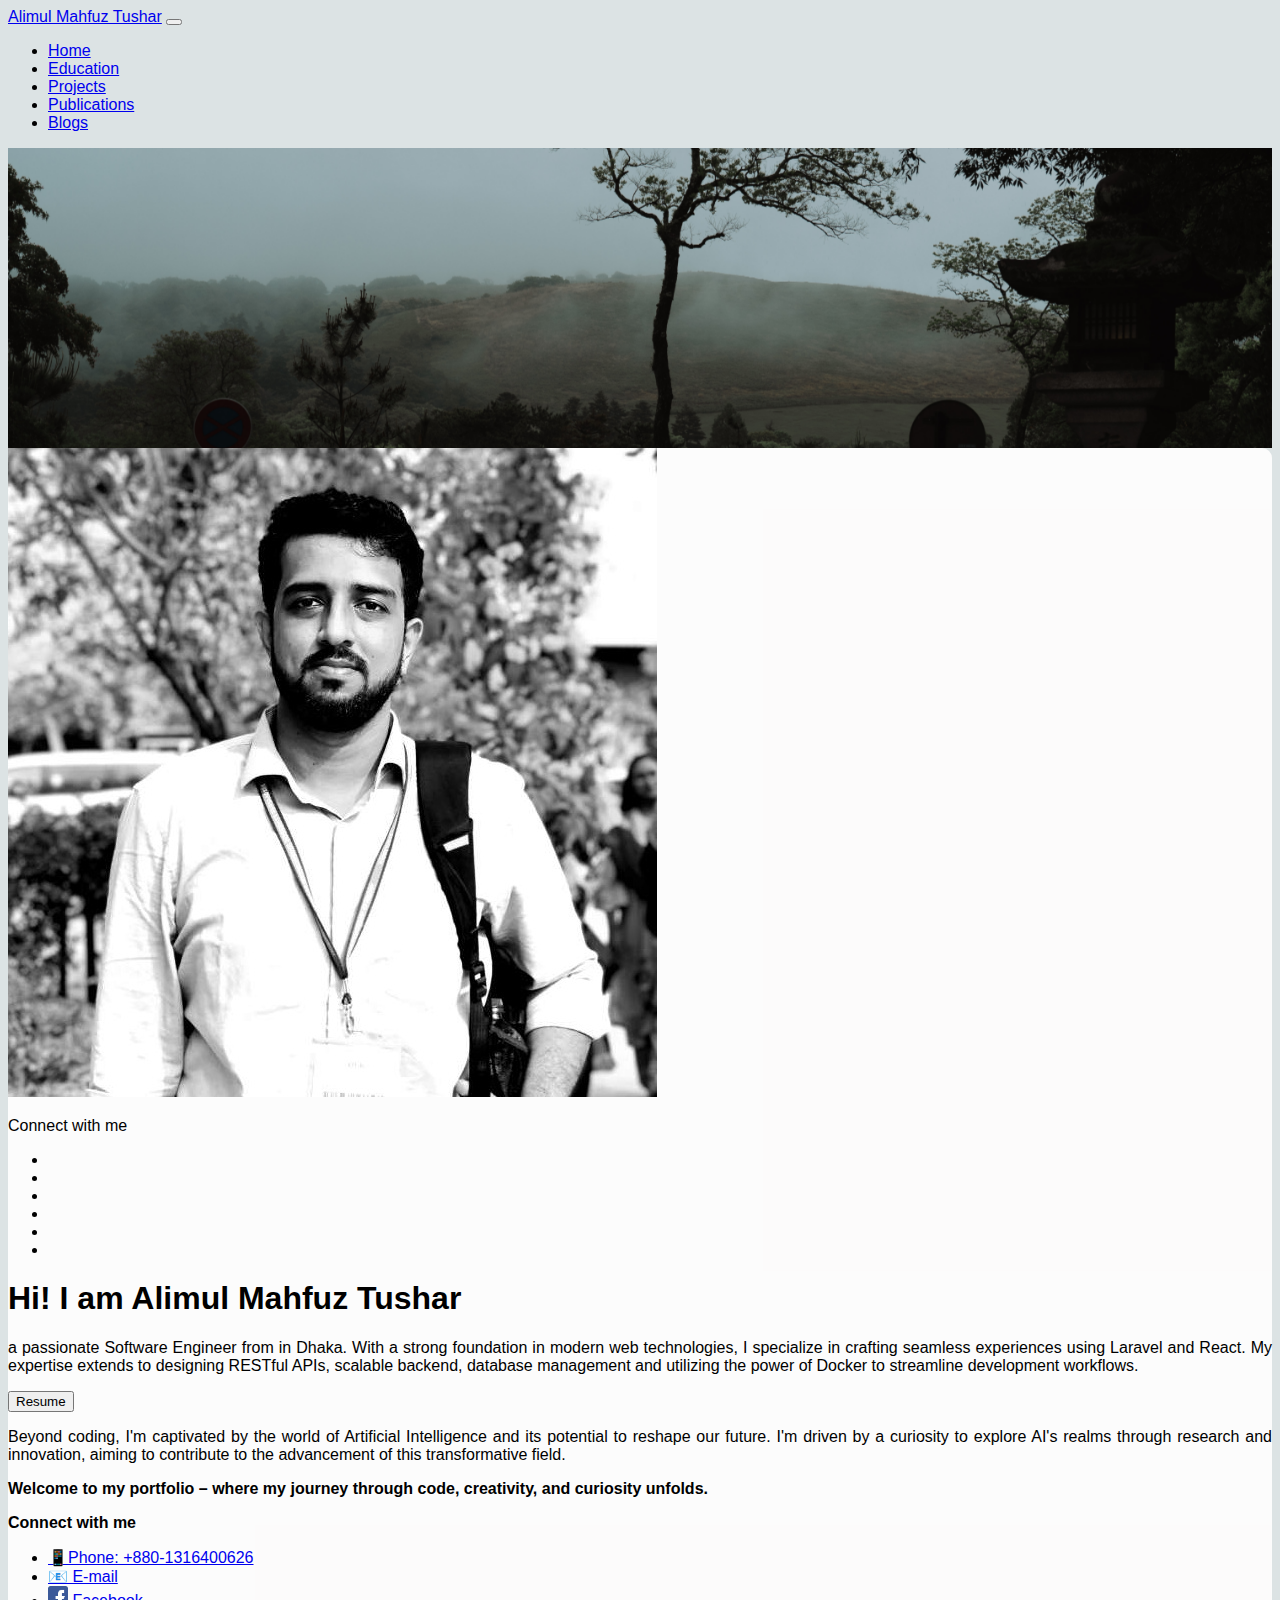
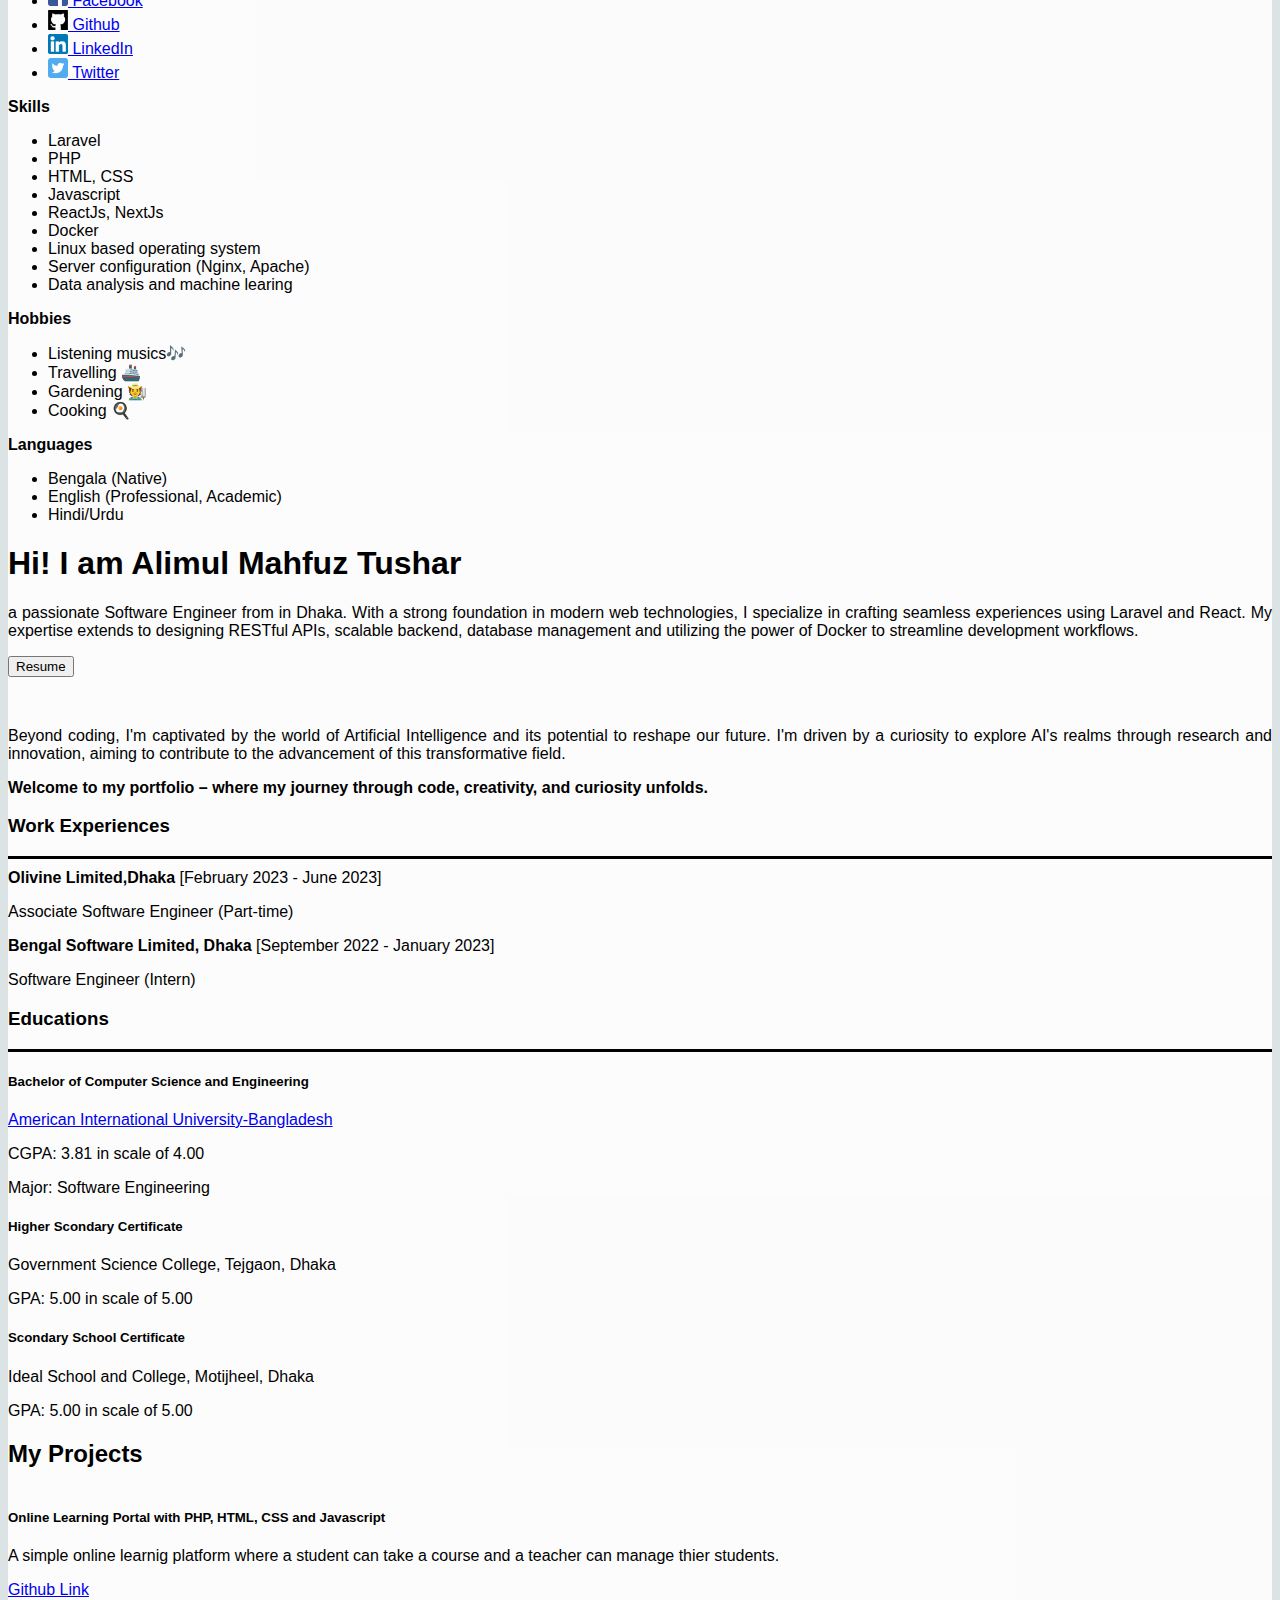
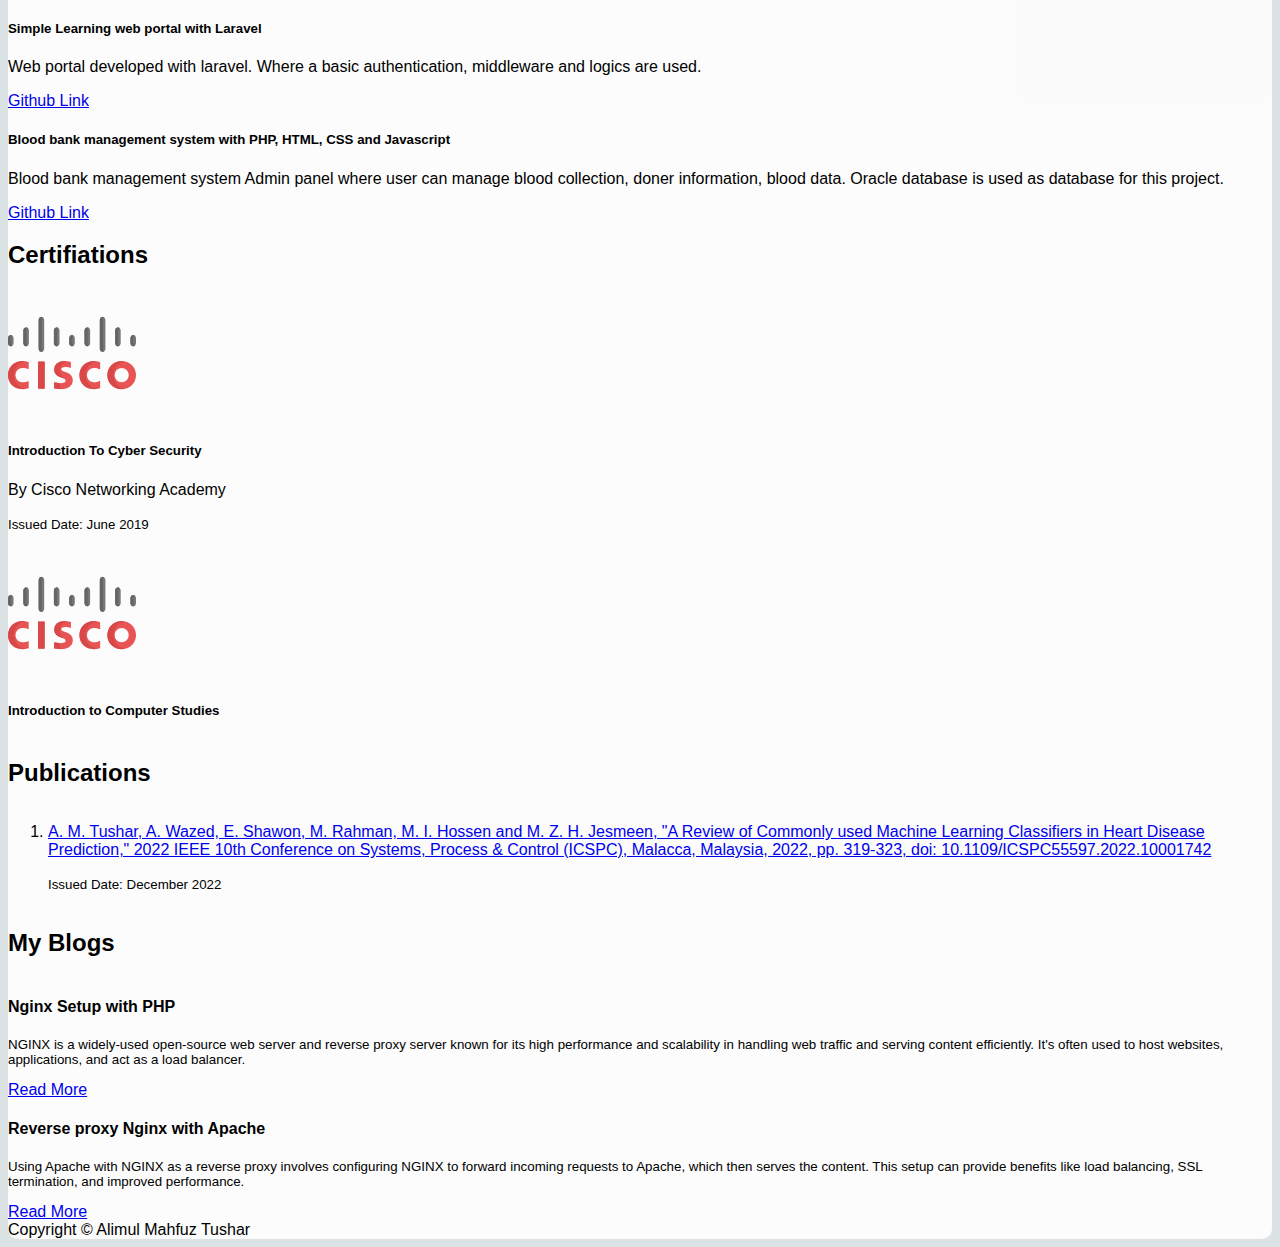
==== index.html @ 8650ed1f "Update index.html" ====
<!DOCTYPE html>
<html lang="en">
  <head>
    <meta charset="utf-8" />
    <meta name="viewport" content="width=device-width, initial-scale=1" />
    <link rel="icon" href="./assets/images/hero.jpg" type="image/x-icon" />
    <link
      rel="shortcut icon"
      href="./assets/images/hero.jpg"
      type="image/x-icon"
    />
    <title>Alimul Mahfuz Tushar</title>
    <link
      href="https://cdn.jsdelivr.net/npm/bootstrap@5.3.1/dist/css/bootstrap.min.css"
      rel="stylesheet"
      integrity="sha384-4bw+/aepP/YC94hEpVNVgiZdgIC5+VKNBQNGCHeKRQN+PtmoHDEXuppvnDJzQIu9"
      crossorigin="anonymous"
    />
    <link
      rel="stylesheet"
      href="https://cdnjs.cloudflare.com/ajax/libs/font-awesome/6.4.2/css/all.min.css"
      integrity="sha512-z3gLpd7yknf1YoNbCzqRKc4qyor8gaKU1qmn+CShxbuBusANI9QpRohGBreCFkKxLhei6S9CQXFEbbKuqLg0DA=="
      crossorigin="anonymous"
      referrerpolicy="no-referrer"
    />
    <link rel="stylesheet" href="styles/style.css" />
  </head>
  <body>
    <!-- Navbar -->
    <nav class="navbar navbar-expand-lg bg-nav sticky-top bg-light shadow">
      <div class="container">
        <a class="navbar-brand" href="https://alimul-mahfuz.github.io"
          >Alimul Mahfuz Tushar</a
        >
        <button
          class="navbar-toggler"
          type="button"
          data-bs-toggle="collapse"
          data-bs-target="#navbarNav"
          aria-controls="navbarNav"
          aria-expanded="false"
          aria-label="Toggle navigation"
        >
          <span class="navbar-toggler-icon"></span>
        </button>
        <div class="collapse navbar-collapse" id="navbarNav">
          <ul class="navbar-nav ms-auto">
            <li class="nav-item">
              <a class="nav-link active" aria-current="page" href="#">Home</a>
            </li>
            <li class="nav-item">
              <a class="nav-link" href="#education">Education</a>
            </li>
            <li class="nav-item">
              <a class="nav-link" href="#projects">Projects</a>
            </li>
            <li class="nav-item">
              <a class="nav-link" href="#publications">Publications</a>
            </li>
            <li class="nav-item">
              <a class="nav-link" href="#blogs">Blogs</a>
            </li>
          </ul>
        </div>
      </div>
    </nav>
    <!-- Navbar end -->
    <!-- Banner -->
    <section id="banner"></section>
    <!-- Banner end -->
    <div
      class="d-flex h-100 flex-column justify-content-center align-items-center position-relative"
    >
      <!-- Main container -->
      <section class="personal-info position-absolute">
        <div class="main-body container mb-5 p-xl-3 p-md-1">
          <!-- Basic info -->
          <div class="row py-3">
            <!-- personal sidebar -->
            <div
              class="col-12 mb-3 d-flex flex-column col-md-4 col-lg-3 justify-content-center align-items-stretch bg-personal-col-1"
            >
              <div class="image mb-3 align-self-center" id="hero-img">
                <img
                  src="./assets/images/hero.jpg"
                  class="img-thumbnail rounded rounded-circle"
                  alt="..."
                />
              </div>
              <!-- Social media links for samll device -->
              <div class="d-block d-md-none mb-3">
                <p class="text-center">Connect with me</p>
                <ul
                  class="list-unstyled d-flex justify-content-between mx-5 align-items-center"
                >
                  <li>
                    <a
                      href="https://www.facebook.com/TusharAlimul/"
                      class="link-unstyled"
                      ><img
                        class="sm-icon"
                        src="./assets/icons/facebook-sm.png"
                        alt=""
                    /></a>
                  </li>
                  <li>
                    <a href="tel:+8801316400626" class="link-unstyled"
                      ><img
                        class="sm-icon"
                        src="./assets/icons/phone-sm.png"
                        alt=""
                    /></a>
                  </li>
                  <li>
                    <a
                      href="https://www.linkedin.com/in/alimul-mahfuz-tushar/"
                      class="link-unstyled"
                      ><img
                        class="sm-icon"
                        src="./assets/icons/linkedin-sm.png"
                        alt=""
                    /></a>
                  </li>
                  <li>
                    <a
                      href="https://github.com/Alimul-Mahfuz"
                      class="link-unstyled"
                      ><img
                        class="sm-icon"
                        src="./assets/icons/github-sm.png"
                        alt=""
                    /></a>
                  </li>
                  <li>
                    <a
                      href="mailto:alimulmahfuztushar@gmail.com"
                      class="link-unstyled"
                      ><img
                        class="sm-icon"
                        src="./assets/icons/gmail-sm.png"
                        alt=""
                    /></a>
                  </li>
                  <li>
                    <a
                      href="https://twitter.com/AlimulMahfuz"
                      class="link-unstyled"
                      ><img
                        class="sm-icon"
                        src="./assets/icons/twitters-sm.png"
                        alt=""
                    /></a>
                  </li>
                </ul>
              </div>
              <!-- Social media links for small device end -->
              <!-- Personal intro for small device -->
              <div class="d-block d-md-none">
                <div class="mb-3">
                  <h1>Hi! I am Alimul Mahfuz Tushar</h1>
                  <p class="text-justify">
                    a passionate Software Engineer from in Dhaka. With a strong
                    foundation in modern web technologies, I specialize in
                    crafting seamless experiences using Laravel and React. My
                    expertise extends to designing RESTful APIs, scalable
                    backend, database management and utilizing the power of
                    Docker to streamline development workflows.
                  </p>
                  <p>
                    <a href=""
                      ><button class="btn btn-sm btn-secondary text-light">
                        <i class="fa-solid fa-download text-light me-1"></i>Resume
                      </button></a
                    >
                  </p>
                  <p class="text-justify">
                    Beyond coding, I'm captivated by the world of Artificial
                    Intelligence and its potential to reshape our future. I'm
                    driven by a curiosity to explore AI's realms through
                    research and innovation, aiming to contribute to the
                    advancement of this transformative field.
                  </p>
                  <p>
                    <strong>
                      Welcome to my portfolio – where my journey through code,
                      creativity, and curiosity unfolds.</strong
                    >
                  </p>
                </div>
              </div>
              <!-- Personal intro for small device end -->
              <!-- sidbar list -->
              <!-- Social media links -->
              <div class="d-none d-md-block">
                <p class="mb-0"><strong>Connect with me</strong></p>
                <ul>
                  <li>
                    <a href="tel:+8801316400626">📱Phone: +880-1316400626</a>
                  </li>
                  <li>
                    <a href="mailto:alimulmahfuztushar@gmail.com"> 📧 E-mail</a>
                  </li>
                  <li>
                    <a href="https://www.facebook.com/TusharAlimul/"
                      ><img
                        class="icon"
                        src="./assets/icons/facebook.png"
                        alt=""
                      />
                      Facebook</a
                    >
                  </li>
                  <li>
                    <a href="https://github.com/Alimul-Mahfuz"
                      ><img
                        class="icon"
                        src="./assets/icons/github.png"
                        alt=""
                      />
                      Github</a
                    >
                  </li>
                  <li>
                    <a href="https://www.linkedin.com/in/alimul-mahfuz-tushar/"
                      ><img
                        class="icon"
                        src="./assets/icons/linkedin.png"
                        alt=""
                      />
                      LinkedIn</a
                    >
                  </li>
                  <li>
                    <a href="https://twitter.com/AlimulMahfuz"
                      ><img
                        class="icon"
                        src="./assets/icons/twitter.png"
                        alt=""
                      />
                      Twitter</a
                    >
                  </li>
                </ul>
              </div>
              <!-- Social media link end -->
              <!-- Skills -->
              <div>
                <p class="mb-0"><strong>Skills</strong></p>
                <ul>
                  <li>Laravel</li>
                  <li>PHP</li>
                  <li>HTML, CSS</li>
                  <li>Javascript</li>
                  <li>ReactJs, NextJs</li>
                  <li>Docker</li>
                  <li>Linux based operating system</li>
                  <li>Server configuration (Nginx, Apache)</li>
                  <li>Data analysis and machine learing</li>
                </ul>
              </div>
              <!-- Skills end -->
              <!-- Hobbies -->
              <div>
                <p class="mb-0"><strong>Hobbies</strong></p>
                <ul>
                  <li>Listening musics🎶</li>
                  <li>Travelling 🚢</li>
                  <li>Gardening 🧑‍🌾</li>
                  <li>Cooking 🍳</li>
                </ul>
              </div>
              <!-- Hobbies end -->
              <!-- Language -->
              <div>
                <p class="mb-0"><strong>Languages</strong></p>
                <ul>
                  <li>Bengala (Native)</li>
                  <li>English (Professional, Academic)</li>
                  <li>Hindi/Urdu</li>
                </ul>
              </div>
              <!-- Language end -->
            </div>
            <!-- Personal sidebar end -->
            <div class="col-md-8 col-lg-9 col-12">
              <!-- Intro perosonal -->
              <div class="me-4 mb-3 d-none d-md-block">
                <h1>Hi! I am Alimul Mahfuz Tushar</h1>
                <p class="text-justify">
                  a passionate Software Engineer from in Dhaka. With a strong
                  foundation in modern web technologies, I specialize in
                  crafting seamless experiences using Laravel and React. My
                  expertise extends to designing RESTful APIs, scalable backend,
                  database management and utilizing the power of Docker to
                  streamline development workflows.
                </p>
                <p>
                  <a href=""
                    ><button class="btn btn-sm btn-secondary text-light">
                      <i class="fa-solid fa-download text-light me-1"></i>Resume
                    </button></a
                  >
                </p>
                <br />
                <p class="text-justify">
                  Beyond coding, I'm captivated by the world of Artificial
                  Intelligence and its potential to reshape our future. I'm
                  driven by a curiosity to explore AI's realms through research
                  and innovation, aiming to contribute to the advancement of
                  this transformative field.
                </p>
                <p>
                  <strong>
                    Welcome to my portfolio – where my journey through code,
                    creativity, and curiosity unfolds.</strong
                  >
                </p>
              </div>
              <!-- Personal intro end -->
              <!-- Experience -->
              <div class="me-3" id="experiences">
                <h3>Work Experiences</h3>
                <hr />
                <section class="my-3">
                  <strong>Olivine Limited,Dhaka </strong>[February 2023 - June
                  2023]
                  <p class="mb-0">Associate Software Engineer (Part-time)</p>
                </section>
                <section class="my-3">
                  <strong>Bengal Software Limited, Dhaka </strong>[September
                  2022 - January 2023]
                  <p class="mb-0">Software Engineer (Intern)</p>
                </section>
              </div>
              <!-- Experience end -->
              <!-- Education -->
              <div class="me-3" id="education">
                <h3>Educations</h3>
                <hr />
                <section class="my-3">
                  <h5>Bachelor of Computer Science and Engineering</h5>
                  <p class="mb-0">
                    <a href="https://www.aiub.edu/"
                      >American International University-Bangladesh</a
                    >
                  </p>
                  <p class="mb-0">CGPA: 3.81 in scale of 4.00</p>
                  <p class="mb-0">Major: Software Engineering</p>
                </section>
                <section class="my-3">
                  <h5>Higher Scondary Certificate</h5>
                  <p class="mb-0">Government Science College, Tejgaon, Dhaka</p>
                  <p class="mb-0">GPA: 5.00 in scale of 5.00</p>
                </section>
                <section class="my-3">
                  <h5>Scondary School Certificate</h5>
                  <p class="mb-0">Ideal School and College, Motijheel, Dhaka</p>
                  <p class="mb-0">GPA: 5.00 in scale of 5.00</p>
                </section>
              </div>
              <!-- Education end -->
            </div>
          </div>
          <!-- Basic info ends -->
          <!-- Projects -->
          <div class="row my-3" id="projects">
            <h2>My Projects</h2>
            <div class="col-12 project my-3">
              <div class="row row-cols-md-2 gy-3 row-cols-1">
                <div class="col">
                  <div class="card h-100 mb-3">
                    <div class="card-body">
                      <h5 class="card-title">
                        Online Learning Portal with PHP, HTML, CSS and
                        Javascript
                      </h5>
                      <p class="card-text">
                        A simple online learnig platform where a student can
                        take a course and a teacher can manage thier students.
                      </p>
                      <a
                        href="https://github.com/Alimul-Mahfuz/e-learning"
                        class="btn btn-secondary"
                        >Github Link</a
                      >
                    </div>
                  </div>
                </div>
                <div class="col">
                  <div class="card h-100 mb-3">
                    <div class="card-body">
                      <h5 class="card-title">
                        Simple Learning web portal with Laravel
                      </h5>
                      <p class="card-text">
                        Web portal developed with laravel. Where a basic
                        authentication, middleware and logics are used.
                      </p>
                      <a
                        href="https://github.com/Alimul-Mahfuz/e-learning2.0"
                        class="btn btn-secondary"
                        >Github Link</a
                      >
                    </div>
                  </div>
                </div>
                <div class="col">
                  <div class="card mb-3">
                    <div class="card-body">
                      <h5 class="card-title">
                        Blood bank management system with PHP, HTML, CSS and
                        Javascript
                      </h5>
                      <p class="card-text">
                        Blood bank management system Admin panel where user can
                        manage blood collection, doner information, blood data.
                        Oracle database is used as database for this project.
                      </p>
                      <a
                        href="https://github.com/Alimul-Mahfuz/bloodbank"
                        class="btn btn-secondary"
                        >Github Link</a
                      >
                    </div>
                  </div>
                </div>
              </div>
            </div>
          </div>
          <!-- Awards and certificates -->
          <div class="row my-3" id="awards&certificates">
            <h2>Certifiations</h2>
            <div class="col-12 project my-3">
              <div class="row row-cols-md-2 cols-lg-3 gy-3 row-cols-1">
                <div class="col">
                  <div class="card h-100 mb-3">
                    <div class="row g-0">
                      <div class="col-3 col-md-4">
                        <img
                          src="./assets/icons/cisco.png"
                          class="p-2 img-fluid rounded-center certificate-logo"
                          alt="cisco logo"
                        />
                      </div>
                      <div class="col-7 col-md-8">
                        <div class="card-body">
                          <h5 class="card-title">
                            Introduction To Cyber Security
                          </h5>
                          <p class="card-text">By Cisco Networking Academy</p>
                          <p class="card-text">
                            <small class="text-body-secondary"
                              >Issued Date: June 2019</small
                            >
                          </p>
                        </div>
                      </div>
                    </div>
                  </div>
                </div>
                <div class="col">
                  <div class="card h-100 mb-3">
                    <div class="row g-0">
                      <div class="col-3 col-md-4">
                        <img
                          src="./assets/icons/cisco.png"
                          class="p-2 img-fluid rounded-center certificate-logo"
                          alt="..."
                        />
                      </div>
                      <div class="col-7 col-md-8">
                        <div class="card-body">
                          <h5 class="card-title">
                            Introduction to Computer Studies
                          </h5>
                          <p class="card-text">
                            By Cisco Netwroking Academy Credential ID: 55187165
                          </p>
                          <p class="card-text">
                            <small class="text-body-secondary"
                              >Issued Date: Feb 2019</small
                            >
                          </p>
                        </div>
                      </div>
                    </div>
                  </div>
                </div>
                <div class="col">
                  <div class="card h-100 mb-3">
                    <div class="row g-0">
                      <div class="col-3 col-md-4">
                        <img
                          src="./assets/icons/google.png"
                          class="p-3 img-fluid rounded-center certificate-logo"
                          alt="..."
                        />
                      </div>
                      <div class="col-7 col-md-8">
                        <div class="card-body">
                          <h5 class="card-title">
                            Operating Systems and You: Becoming a Power Use
                          </h5>
                          <p class="card-text">
                            By Google Credential ID: JR7GS5CMTZDA
                          </p>
                          <p class="card-text">
                            <small class="text-body-secondary"
                              >Issued Date: December 2021</small
                            >
                          </p>
                        </div>
                      </div>
                    </div>
                  </div>
                </div>
              </div>
            </div>
          </div>
          <!-- Publications -->
          <div class="row my-3" id="publications">
            <h2>Publications</h2>
            <div class="col-12 project my-3">
              <div class="row row-cols-md-1 gy-3 row-cols-1">
                <div class="col">
                  <div class="card h-100 mb-3">
                    <div class="card-body">
                      <ol>
                        <li>
                          <p class="card-text mb-0">
                            <a
                              href="https://ieeexplore.ieee.org/abstract/document/10001742"
                              >A. M. Tushar, A. Wazed, E. Shawon, M. Rahman, M.
                              I. Hossen and M. Z. H. Jesmeen, "A Review of
                              Commonly used Machine Learning Classifiers in
                              Heart Disease Prediction," 2022 IEEE 10th
                              Conference on Systems, Process & Control (ICSPC),
                              Malacca, Malaysia, 2022, pp. 319-323, doi:
                              10.1109/ICSPC55597.2022.10001742</a
                            >
                          </p>
                          <p>
                            <small class="text-body-secondary"
                              >Issued Date: December 2022</small
                            >
                          </p>
                        </li>
                      </ol>
                    </div>
                  </div>
                </div>
              </div>
            </div>
          </div>
          <!-- Blogs -->
          <div class="row my-3" id="blogs">
            <h2>My Blogs</h2>
            <div class="col-12 project my-3">
              <div class="row row-cols-md-2 gy-3 row-cols-1">
                <div class="col">
                  <div class="card h-100 mb-3">
                    <div class="card-body">
                      <h4>Nginx Setup with PHP</h4>
                      <p class="text-justified" style="font-size: 10pt">
                        NGINX is a widely-used open-source web server and
                        reverse proxy server known for its high performance and
                        scalability in handling web traffic and serving content
                        efficiently. It's often used to host websites,
                        applications, and act as a load balancer.
                      </p>
                      <a
                        href="https://amtushar.notion.site/Nginx-Setup-with-PHP-44515fb9e9ce4c869c1299dc953dd021?pvs=4"
                        class="stetch-link"
                        >Read More</a
                      >
                    </div>
                  </div>
                </div>
                <div class="col">
                  <div class="card h-100 mb-3">
                    <div class="card-body">
                      <h4>Reverse proxy Nginx with Apache</h4>
                      <p class="text-justified" style="font-size: 10pt">
                        Using Apache with NGINX as a reverse proxy involves
                        configuring NGINX to forward incoming requests to
                        Apache, which then serves the content. This setup can
                        provide benefits like load balancing, SSL termination,
                        and improved performance.
                      </p>
                      <a
                        href="https://amtushar.notion.site/Reverse-proxy-Nginx-with-Apache-d4cacacfc5be45eaa189f96a9891ecff?pvs=4"
                        class="stetch-link"
                        >Read More</a
                      >
                    </div>
                  </div>
                </div>
              </div>
            </div>
          </div>
        </div>
        <!-- Footer start -->
        <footer class="py-3 bg-light">
          <div class="container">Copyright &copy; Alimul Mahfuz Tushar</div>
        </footer>
        <!-- Footer end -->
      </section>
      <!-- End main -->
    </div>
    <script src="https://cdnjs.cloudflare.com/ajax/libs/color-thief/2.3.0/color-thief.umd.js"></script>

    <script
      src="https://cdn.jsdelivr.net/npm/bootstrap@5.3.1/dist/js/bootstrap.bundle.min.js"
      integrity="sha384-HwwvtgBNo3bZJJLYd8oVXjrBZt8cqVSpeBNS5n7C8IVInixGAoxmnlMuBnhbgrkm"
      crossorigin="anonymous"
    ></script>
    <script src="https://cdn.jsdelivr.net/npm/marked@3.0.6/marked.min.js"></script>
    <script src="./scripts/script.js"></script>
  </body>
</html>
---- styles/style.css ----
/* Google fonts */
:root{
  --primary-bg:rgba(255, 254, 254, 0.9);
}


@import url("https://fonts.googleapis.com/css2?family=Open+Sans:ital,wght@0,300;0,400;0,500;0,600;0,700;1,300;1,500;1,700&display=swap");

@import url("https://fonts.googleapis.com/css2?family=Montserrat&family=Open+Sans:ital,wght@0,300;0,400;0,500;0,600;0,700;1,300;1,500;1,700&display=swap");

body {
  font-family: "Montserrat", sans-serif;
  font-family: "Open Sans", sans-serif;
  background-color:#9aadb258;
  font: 400;
  /* background-image: url(../assets/images/background/pglwd6pq.png); */
}


#banner {
  position: relative;
  height: 300px;
  background: url(../assets/images/rainy.jpg);
  background-size: cover;
  background-position: center;
  transition: background-image 0.5s ease-in-out;
  backdrop-filter: blur(10px); /* Adjust blur amount as needed */
}
.icon {
  width: 20px;
  height: 20px;
}
.bg-navbar {
  background-color: rgba(100, 148, 237, 0.274);
}

.text-justify {
  text-align: justify;
}



hr {
  border: none;
  border-top: 3px solid #000; /* Adjust thickness and color as needed */
  margin: 10px 0; /* Add some margin to separate it from other content */
}

.project{
  max-height: 450px !important;
  overflow-y: auto;
}

.link-unstyle{
  text-decoration: none;
}

.main-wrapper{
  height: 10000px !important;
}

/* footer{
  position:fixed;
  bottom: 0;
  left: 0;
  width: 100%;

} */

@media screen and (max-width: 360px) {
  #banner {
    height: 250px;
  }
  .personal-info{
    top:-125px;
  }

}
@media screen and (max-width: 560px) {
  #banner {
    height: 200px;
  }
  .personal-info{
    top:-170px;
  }
  #hero-img{
    background-color: none;
    width: 220px;
  }
  
}
@media screen and (min-width: 660px) {
  .personal-info{
    border-radius: 10px;
    background-color: var(--primary-bg);
    top:-100px;
  }
  #hero-img{
    background-color: none;
    width: 180px;
  }
}
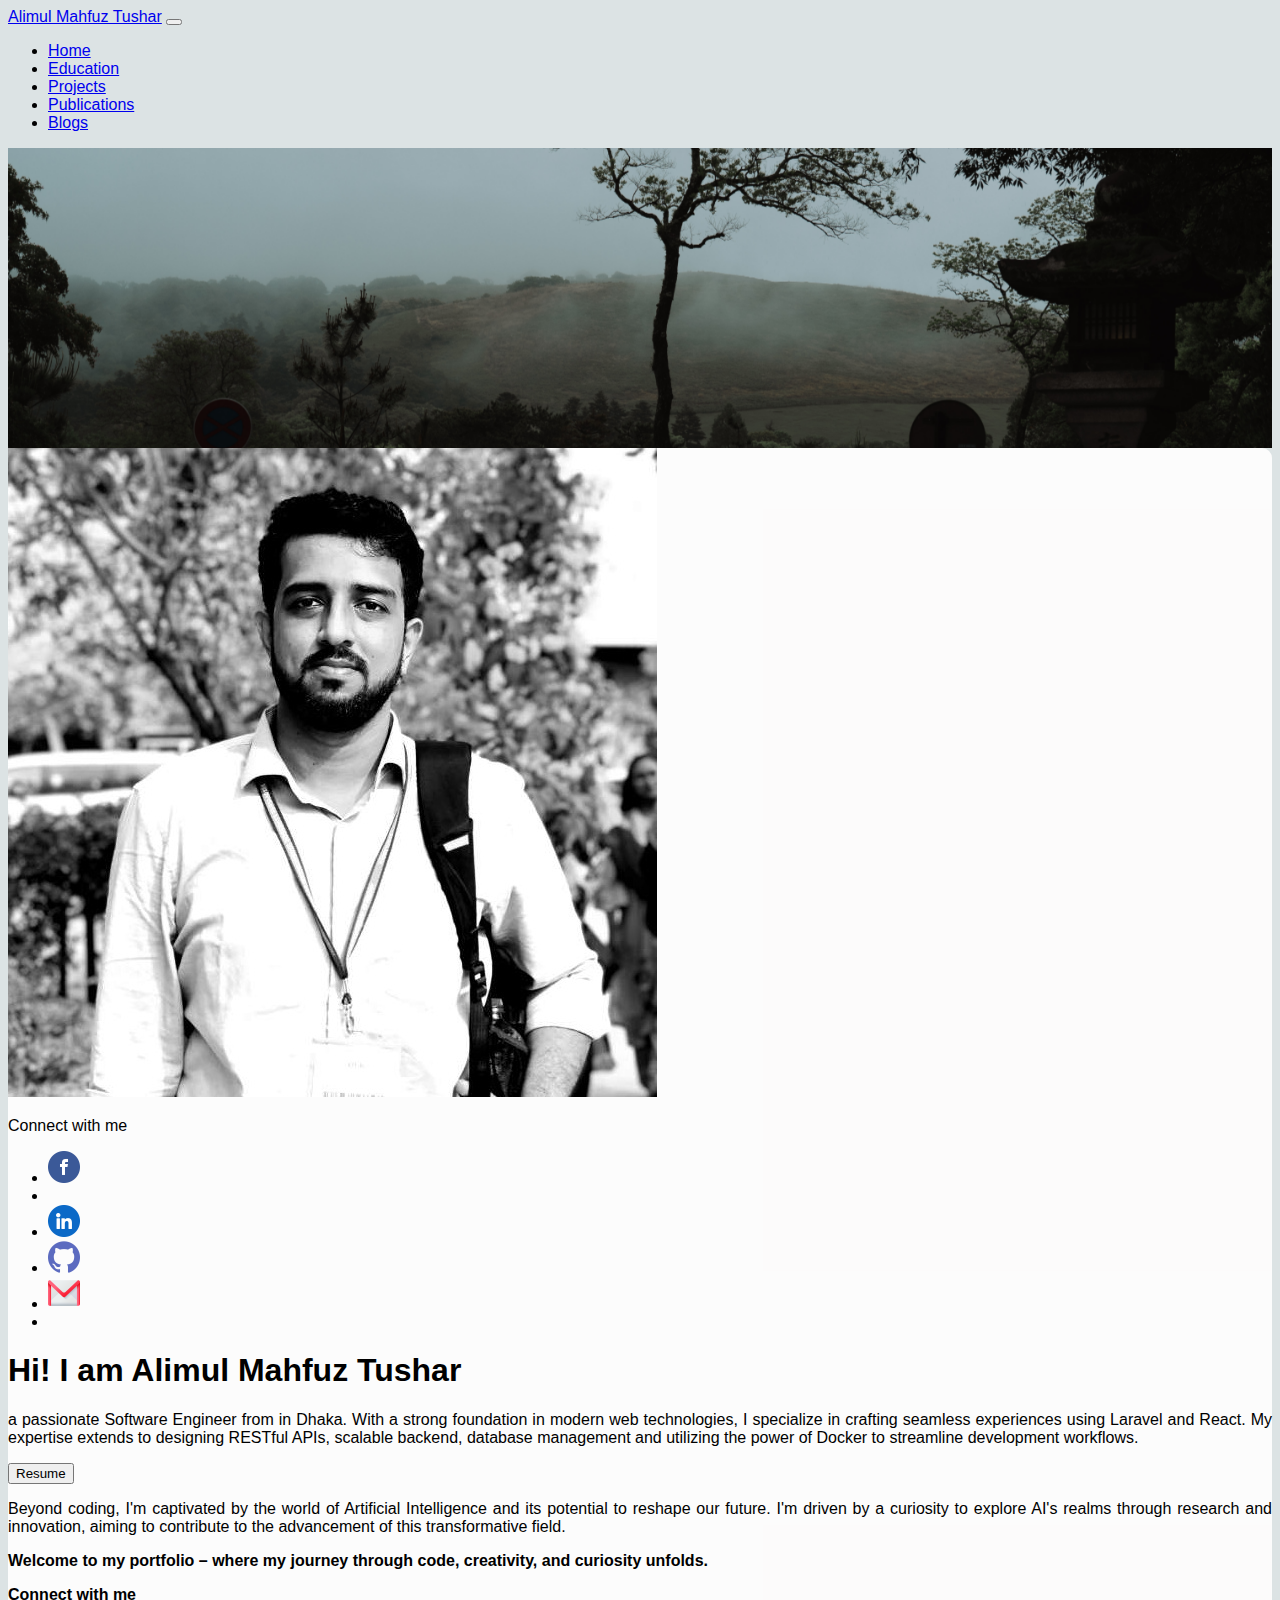
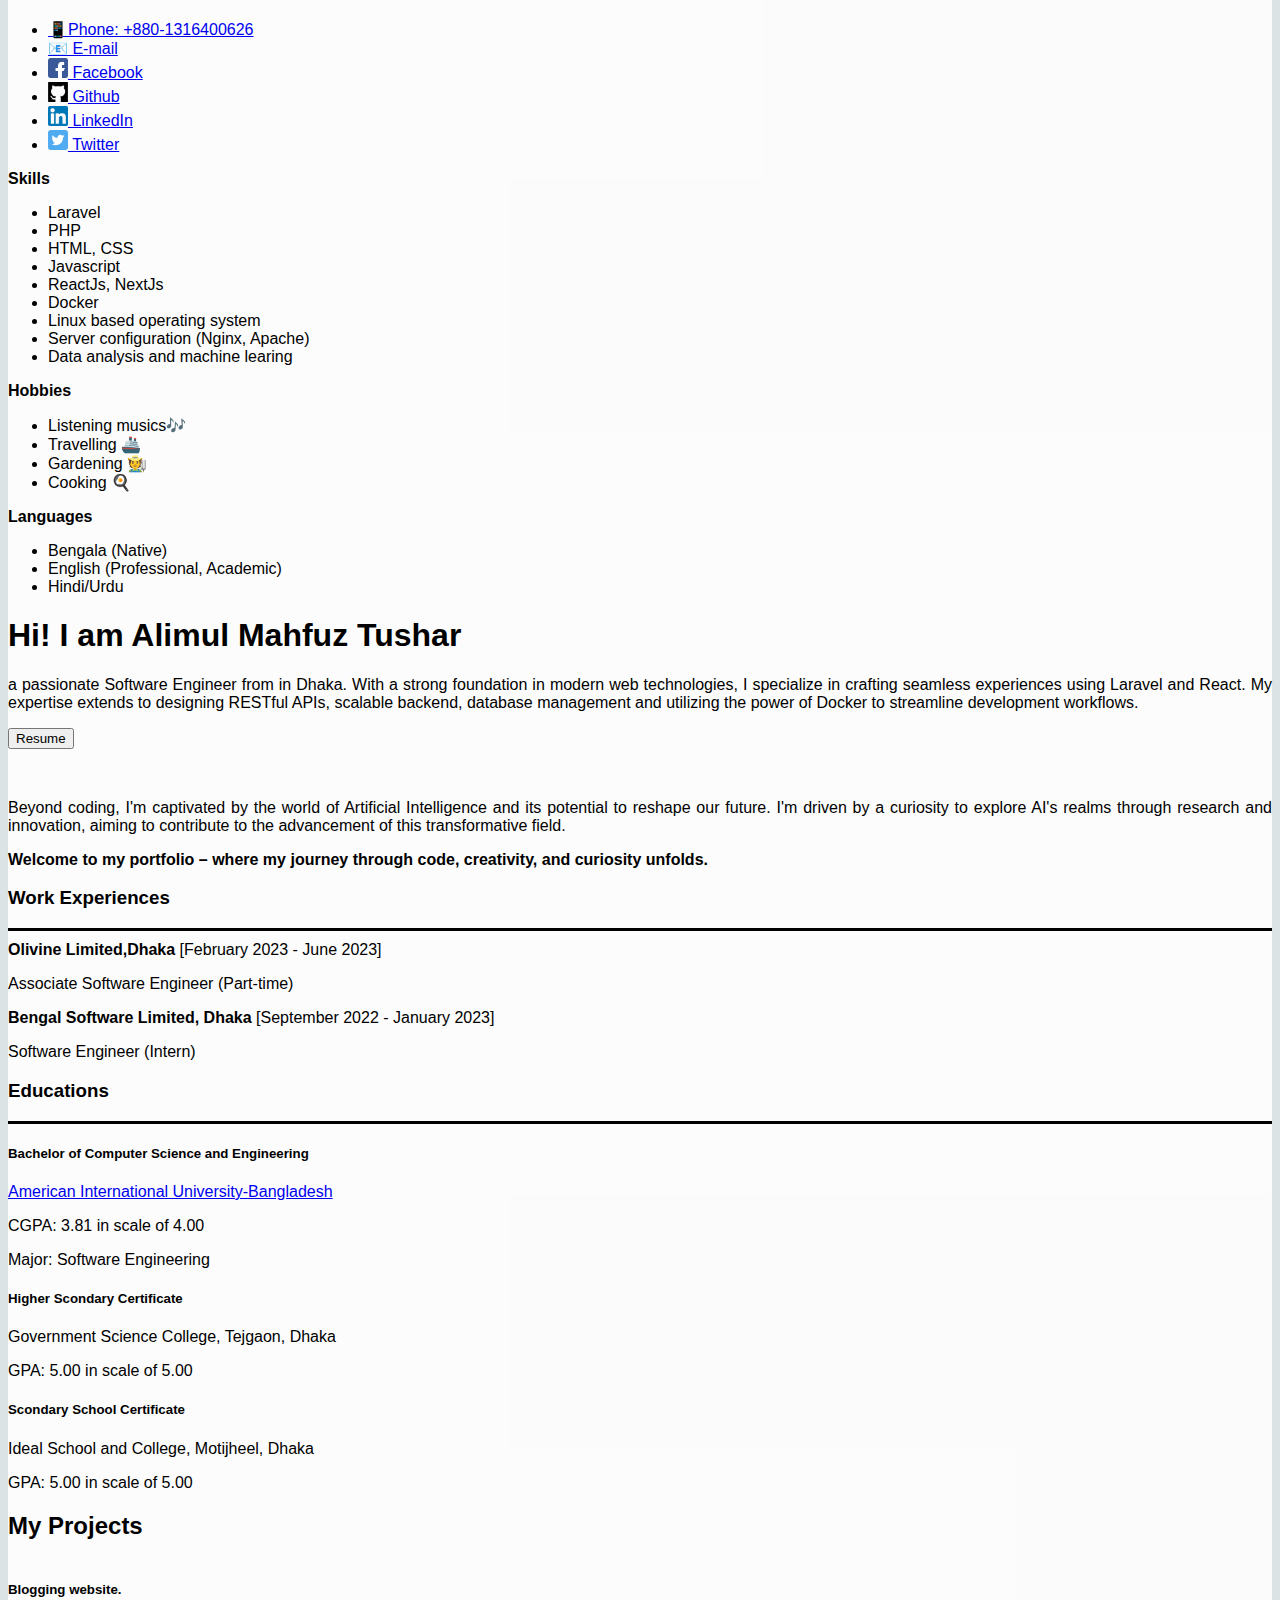
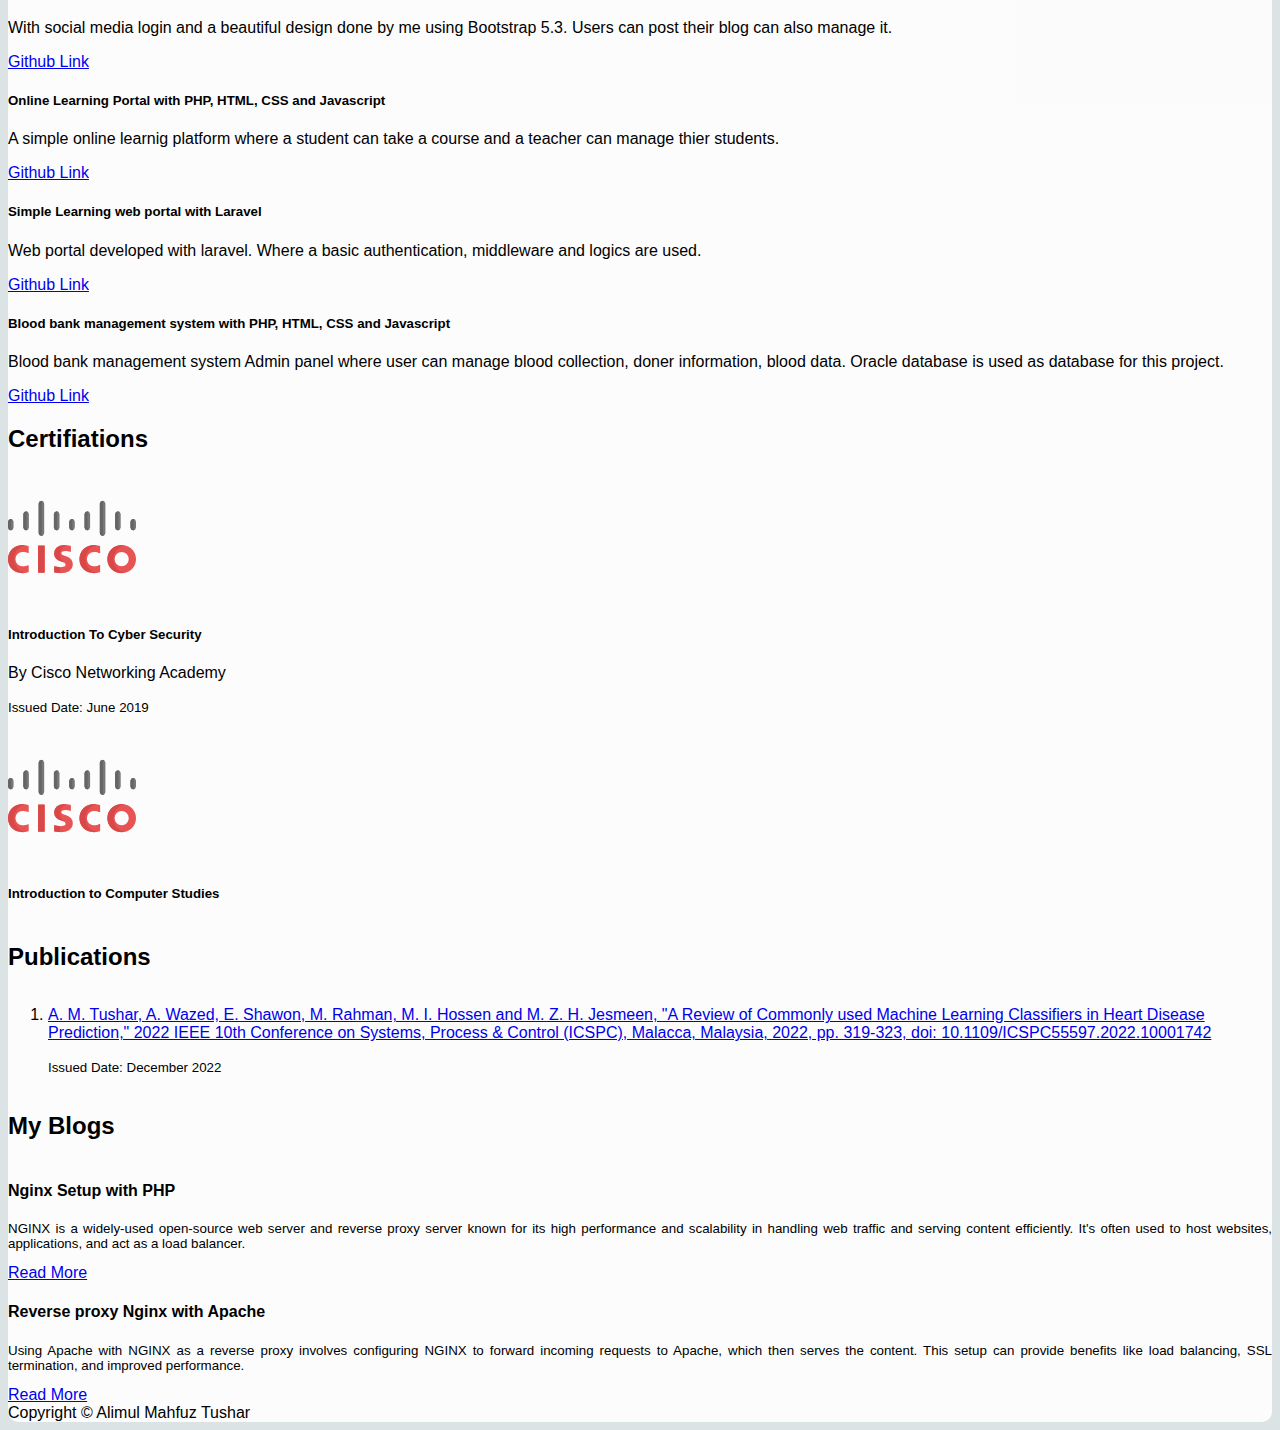
==== commit eff5cb34: "Update index.html" ====
--- a/index.html
+++ b/index.html
@@ -371,6 +371,23 @@
                   <div class="card h-100 mb-3">
                     <div class="card-body">
                       <h5 class="card-title">
+                        Blogging website.
+                      </h5>
+                      <p class="card-text">
+                          With social media login and a beautiful design done by me using Bootstrap 5.3. Users can post their blog can also manage it.
+                      </p>
+                      <a
+                        href="https://github.com/Alimul-Mahfuz/blog.com"
+                        class="btn btn-secondary"
+                        >Github Link</a
+                      >
+                    </div>
+                  </div>
+                </div>
+                <div class="col">
+                  <div class="card h-100 mb-3">
+                    <div class="card-body">
+                      <h5 class="card-title">
                         Online Learning Portal with PHP, HTML, CSS and
                         Javascript
                       </h5>
--- a/styles/style.css
+++ b/styles/style.css
@@ -19,7 +19,7 @@
 
 #banner {
   position: relative;
-  height: 300px;
+  height: 300px !important;
   background: url(../assets/images/rainy.jpg);
   background-size: cover;
   background-position: center;
@@ -38,6 +38,9 @@
   text-align: justify;
 }
 
+.sm-icon{
+  width: 32px;
+}
 
 
 hr {
@@ -51,7 +54,7 @@
   overflow-y: auto;
 }
 
-.link-unstyle{
+.link-unstyled{
   text-decoration: none;
 }
 
@@ -67,6 +70,7 @@
 
 } */
 
+
 @media screen and (max-width: 360px) {
   #banner {
     height: 250px;
@@ -81,14 +85,24 @@
     height: 200px;
   }
   .personal-info{
-    top:-170px;
+    top:-120px;
   }
+
+  .certificate-logo{
+    width: 100px;
+  }
+  
   #hero-img{
     background-color: none;
-    width: 220px;
+    width: 180px;
   }
   
 }
+
+.text-justified{
+  text-align: justify;
+}
+
 @media screen and (min-width: 660px) {
   .personal-info{
     border-radius: 10px;
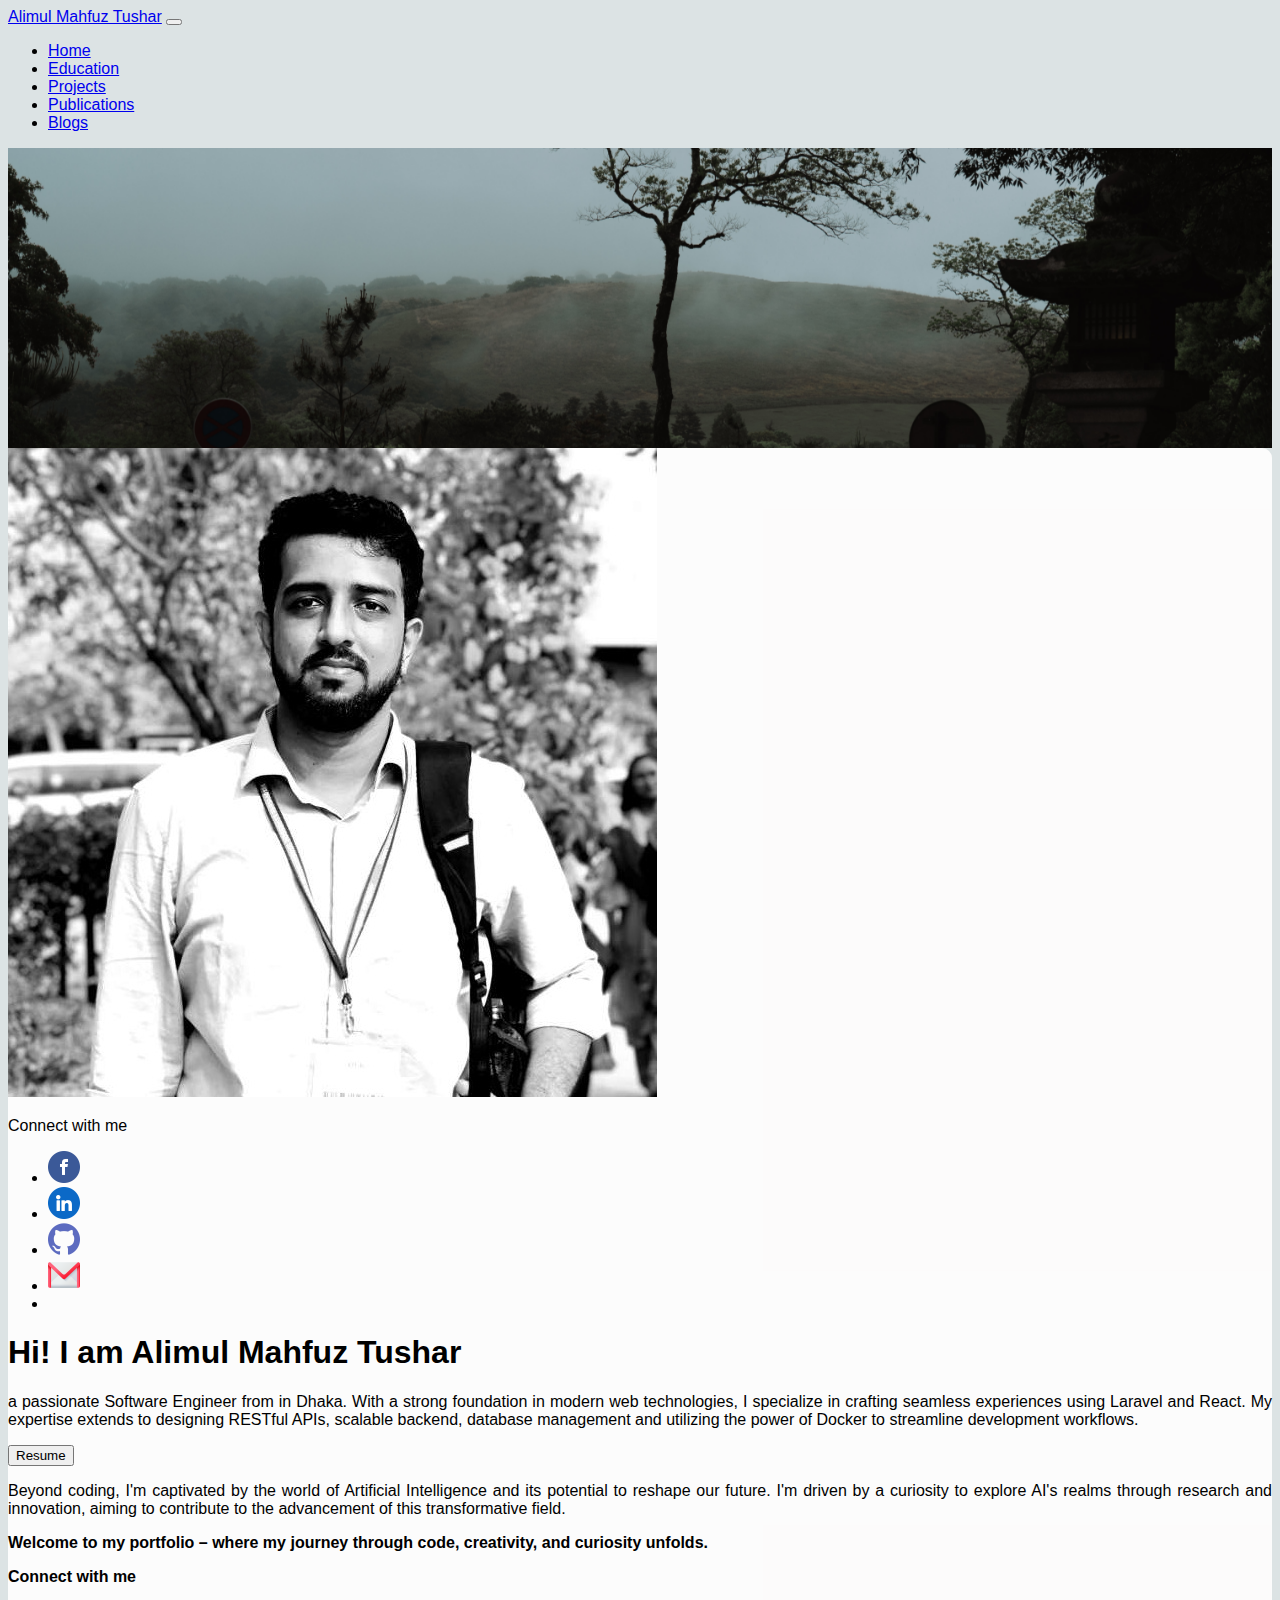
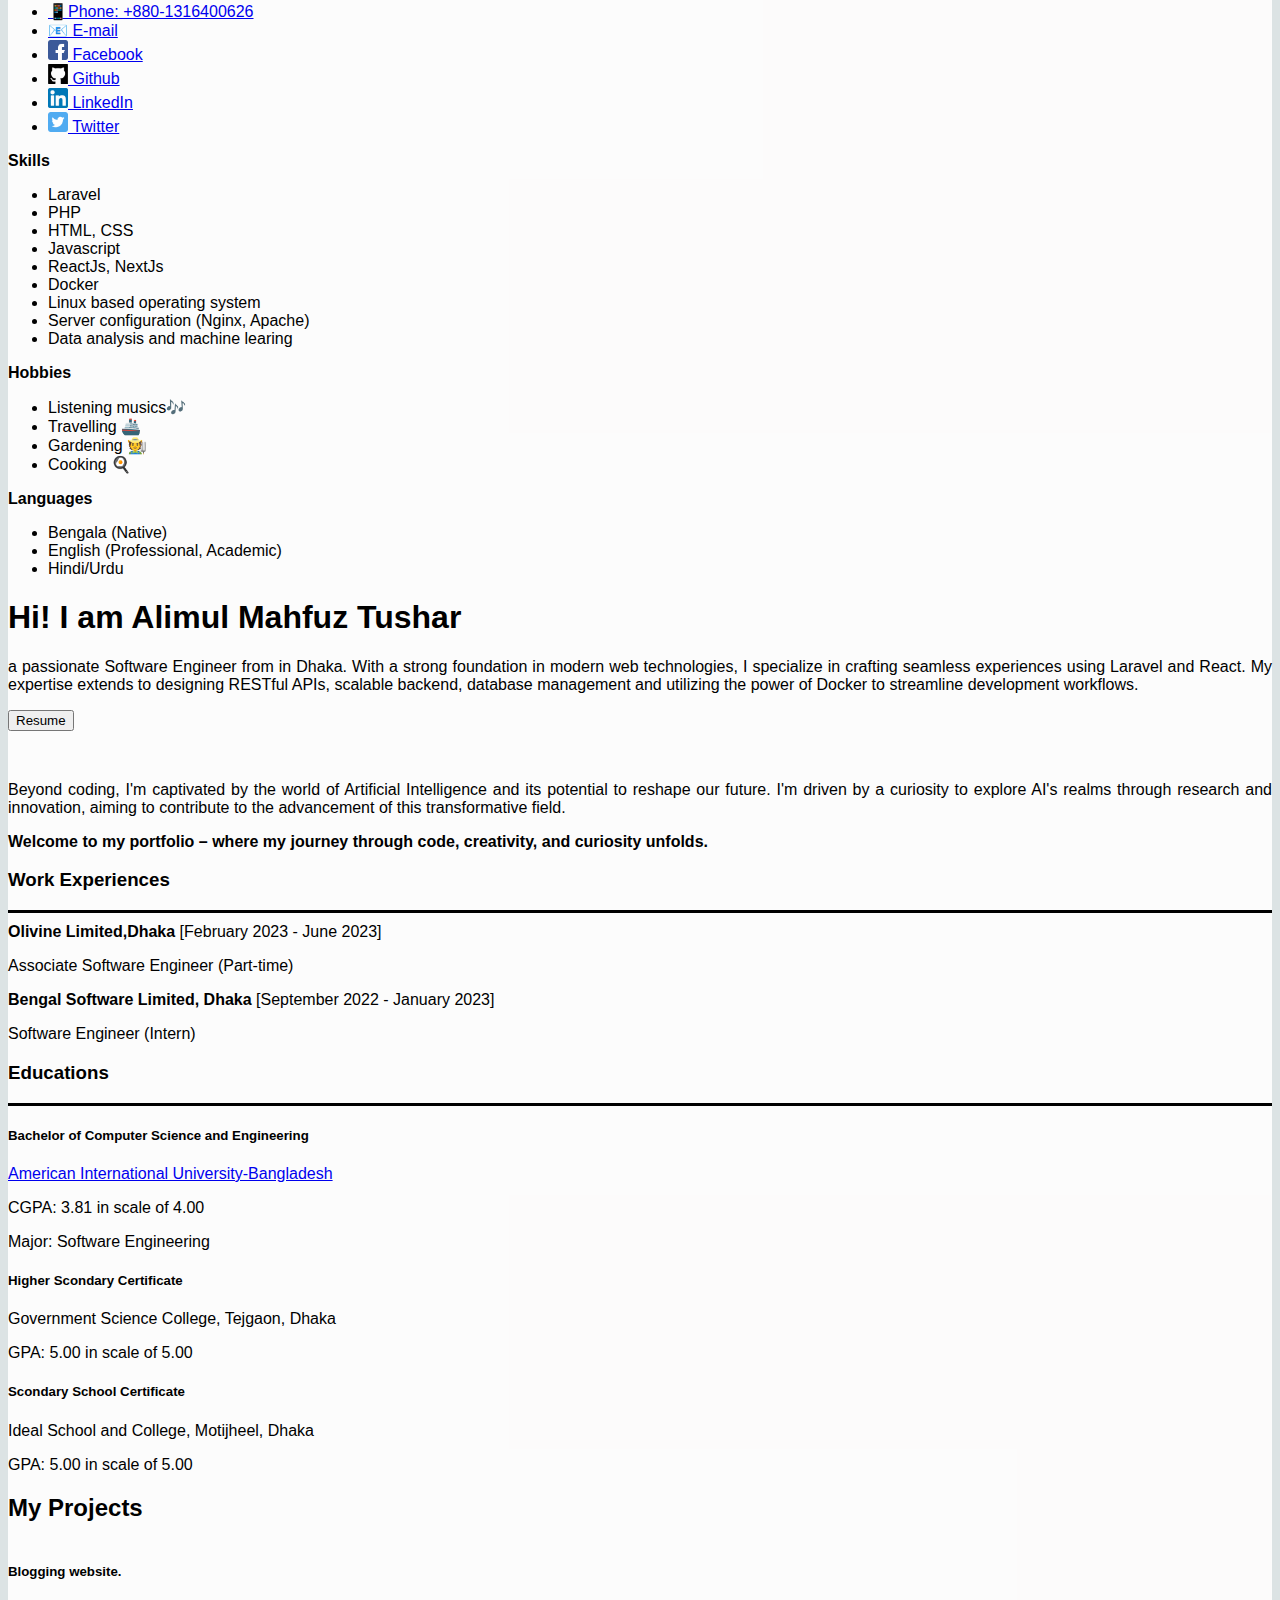
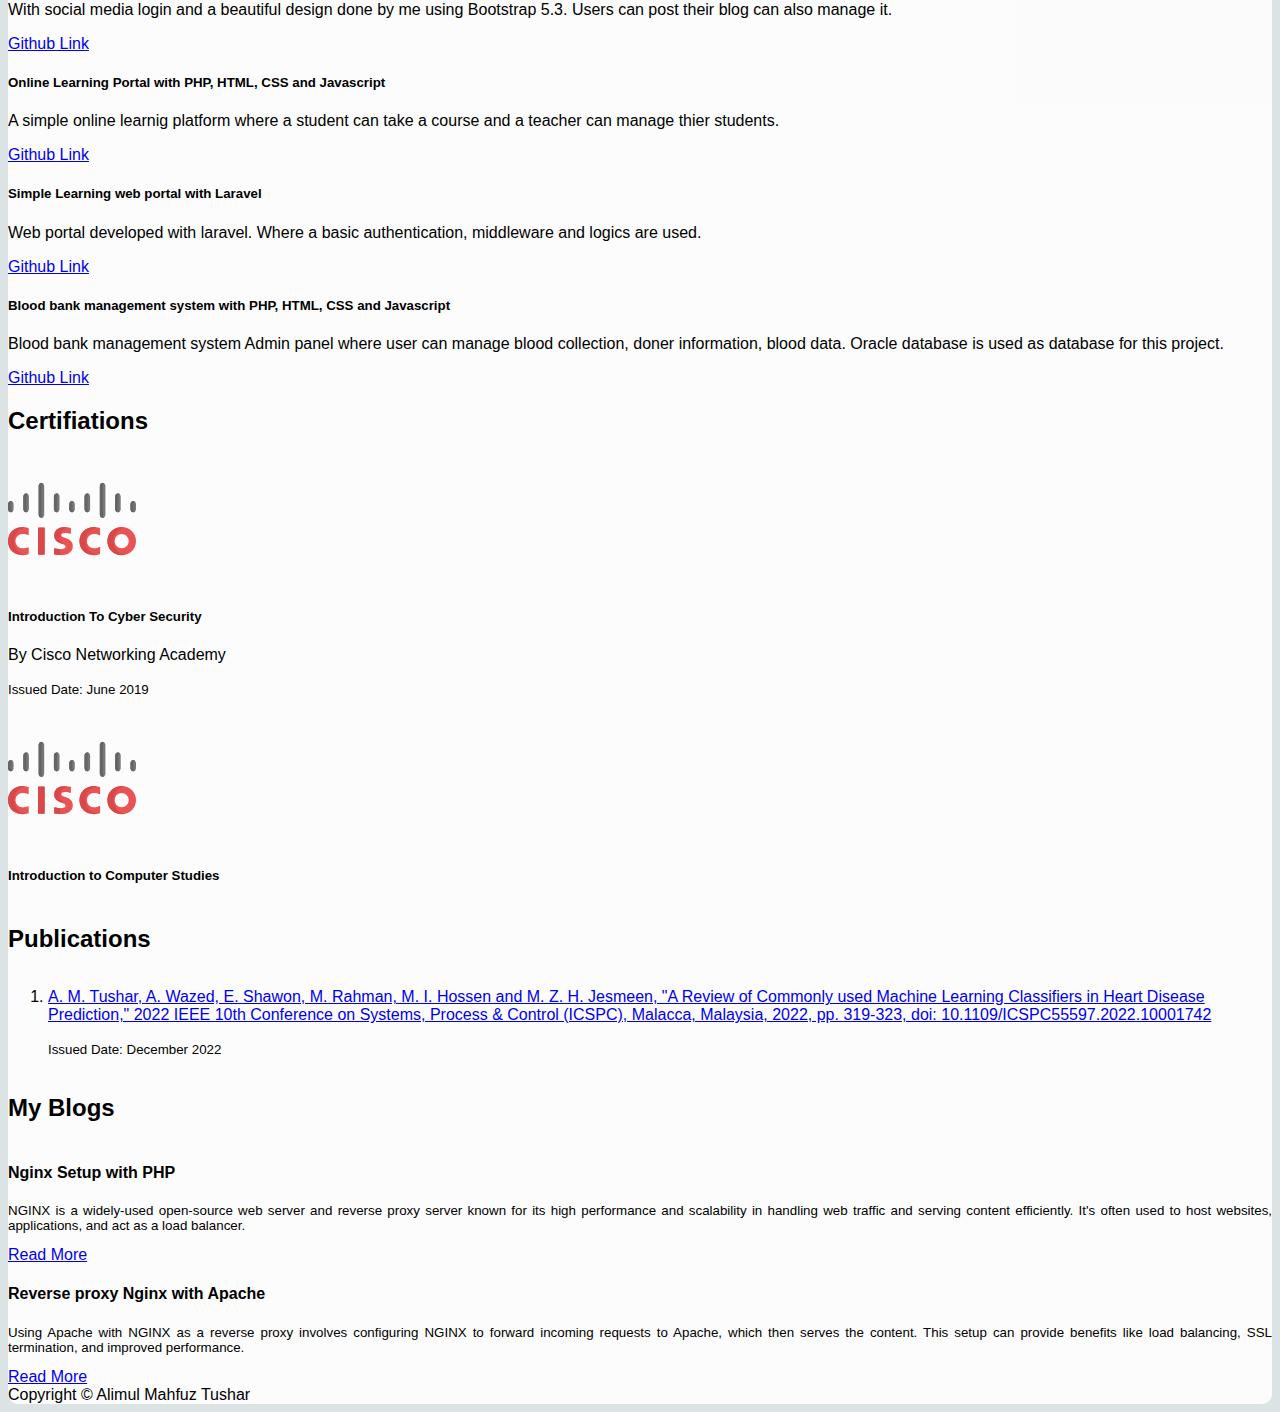
==== commit 04192cd0: "Update index.html" ====
--- a/index.html
+++ b/index.html
@@ -103,14 +103,14 @@
                         alt=""
                     /></a>
                   </li>
-                  <li>
+<!--                   <li>
                     <a href="tel:+8801316400626" class="link-unstyled"
                       ><img
                         class="sm-icon"
                         src="./assets/icons/phone-sm.png"
                         alt=""
                     /></a>
-                  </li>
+                  </li> -->
                   <li>
                     <a
                       href="https://www.linkedin.com/in/alimul-mahfuz-tushar/"
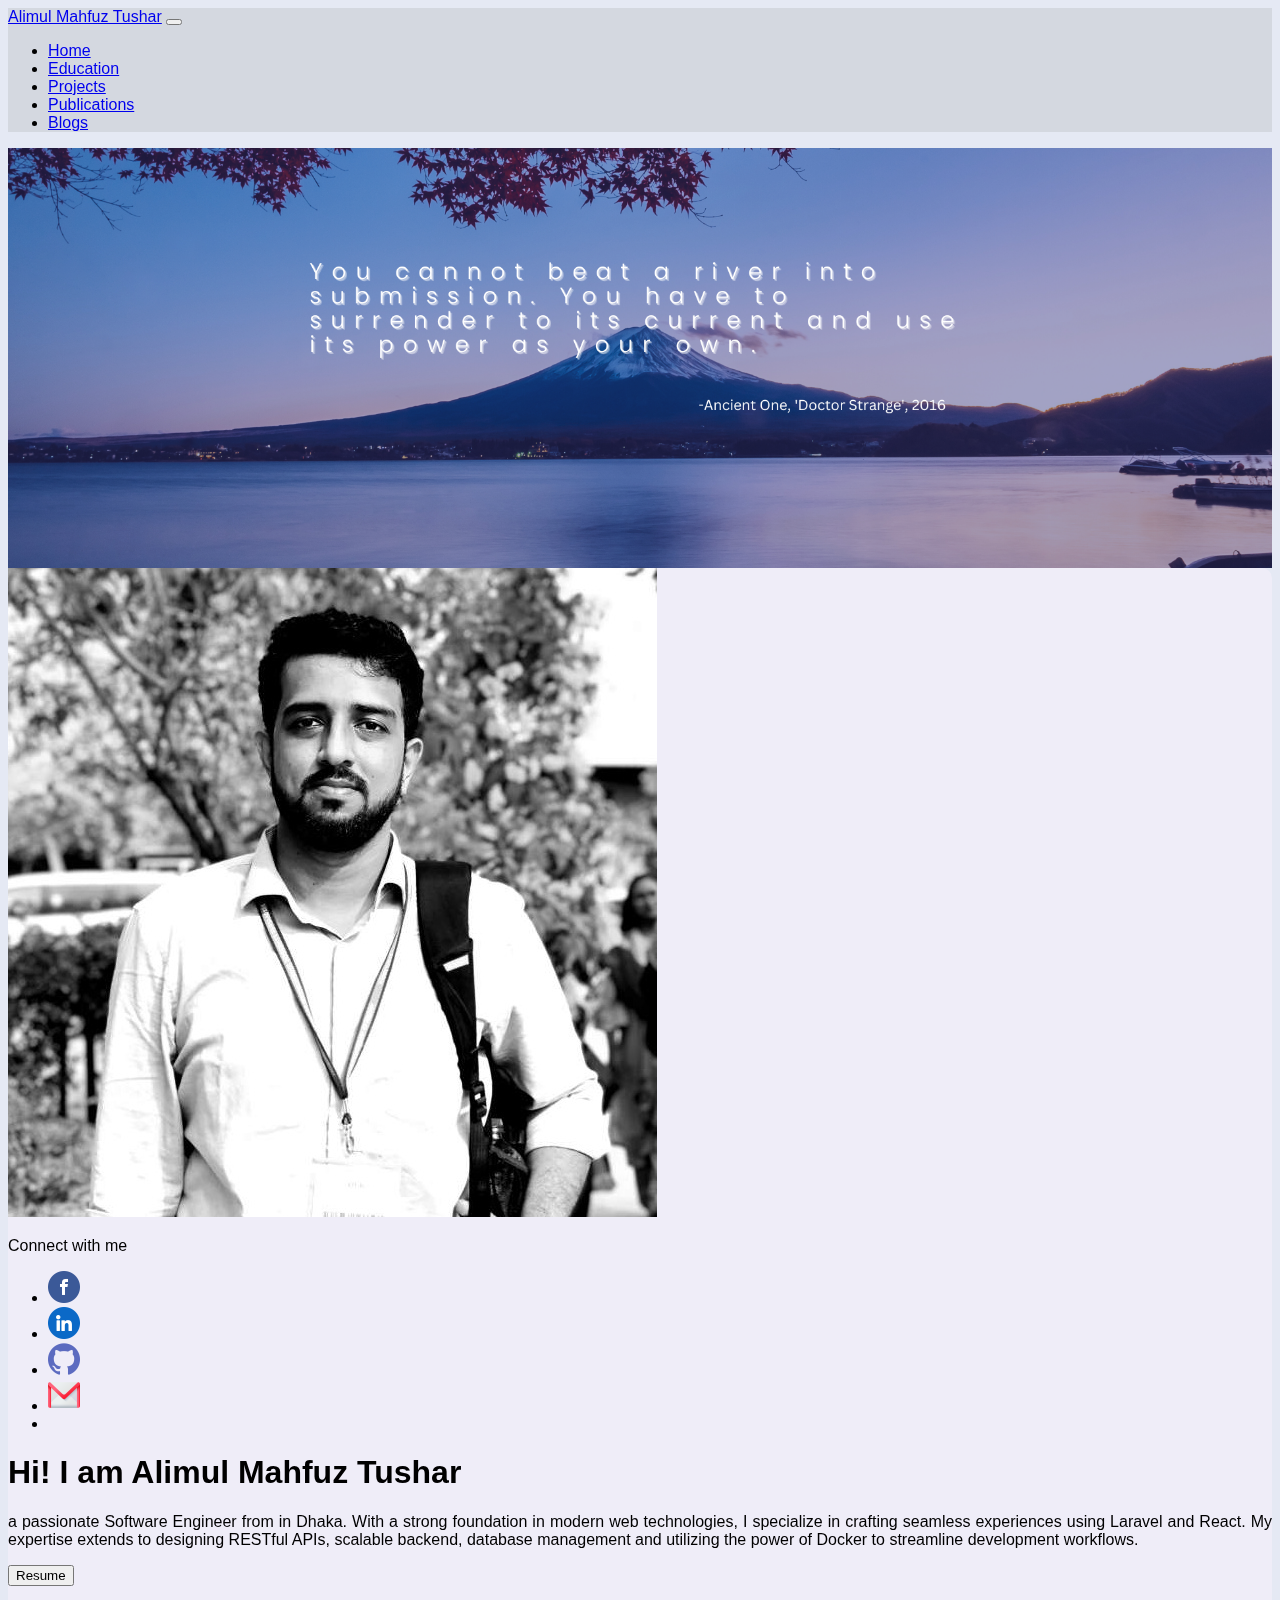
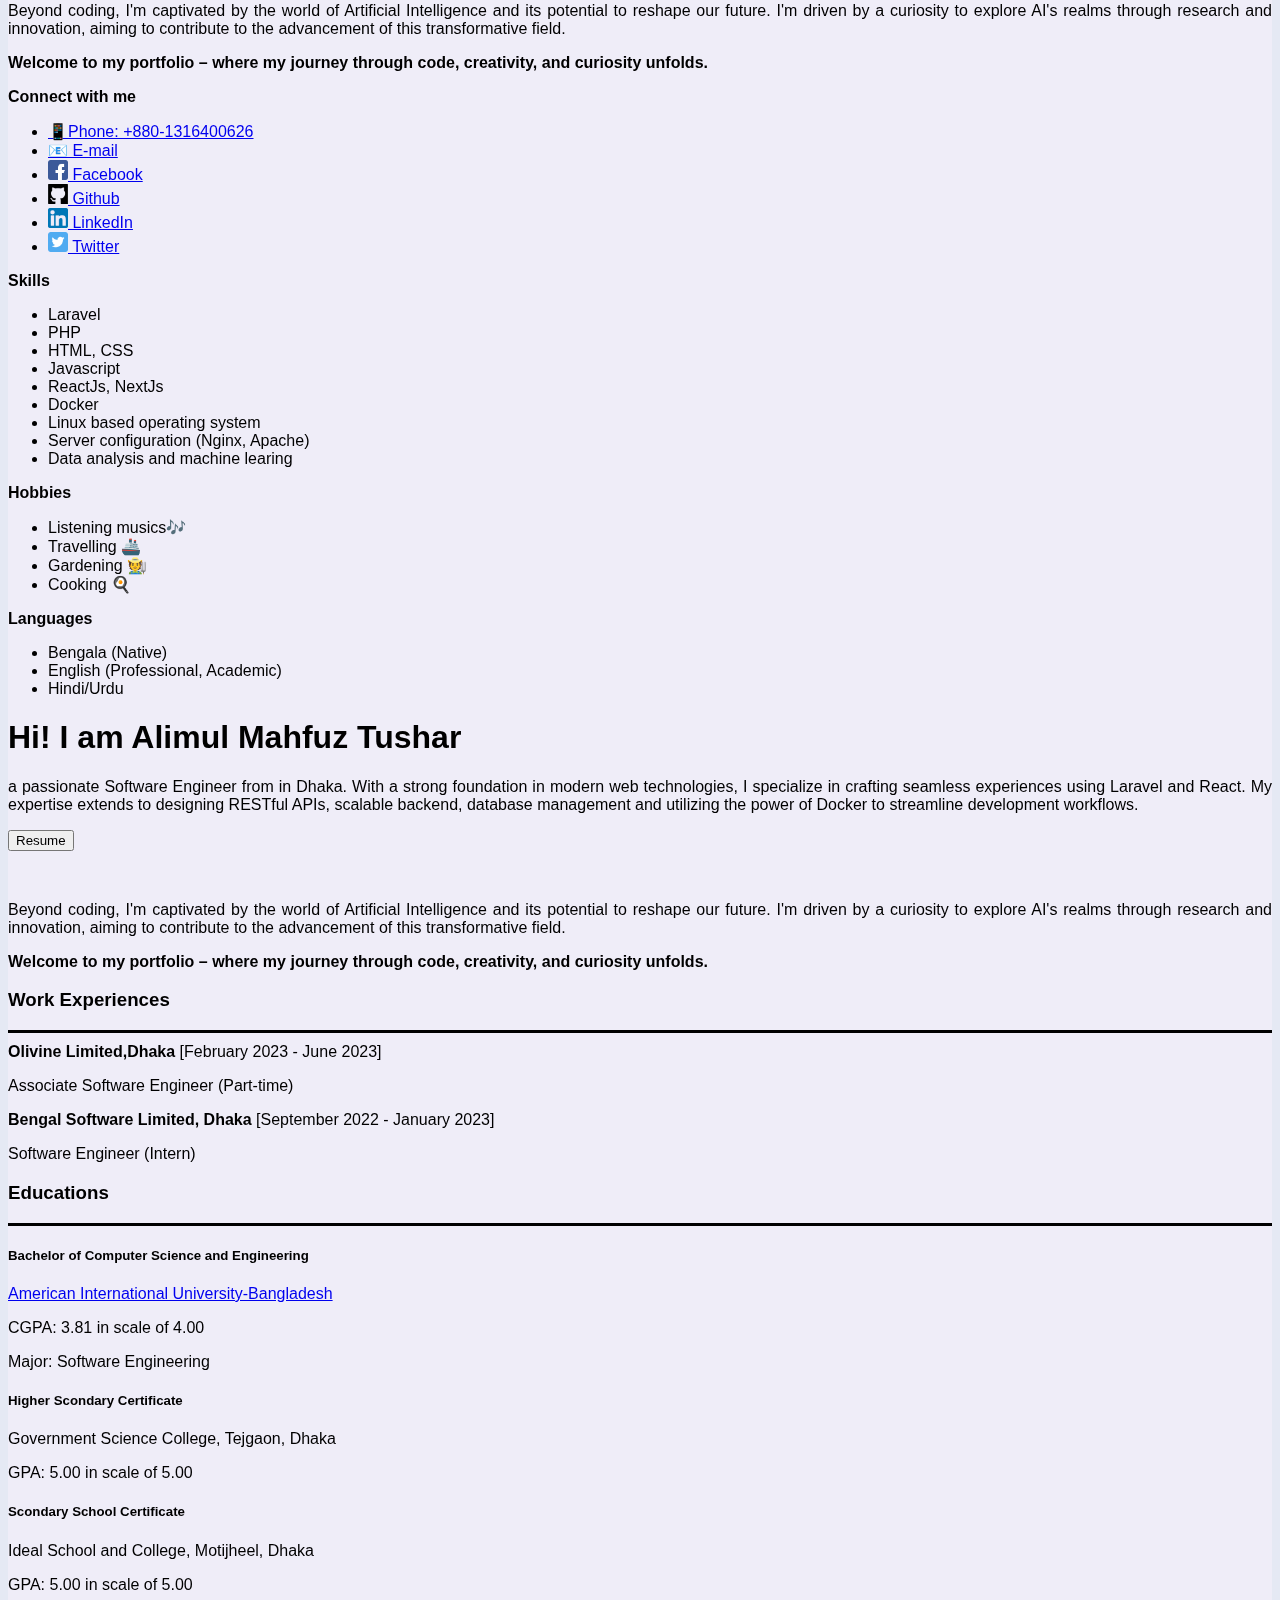
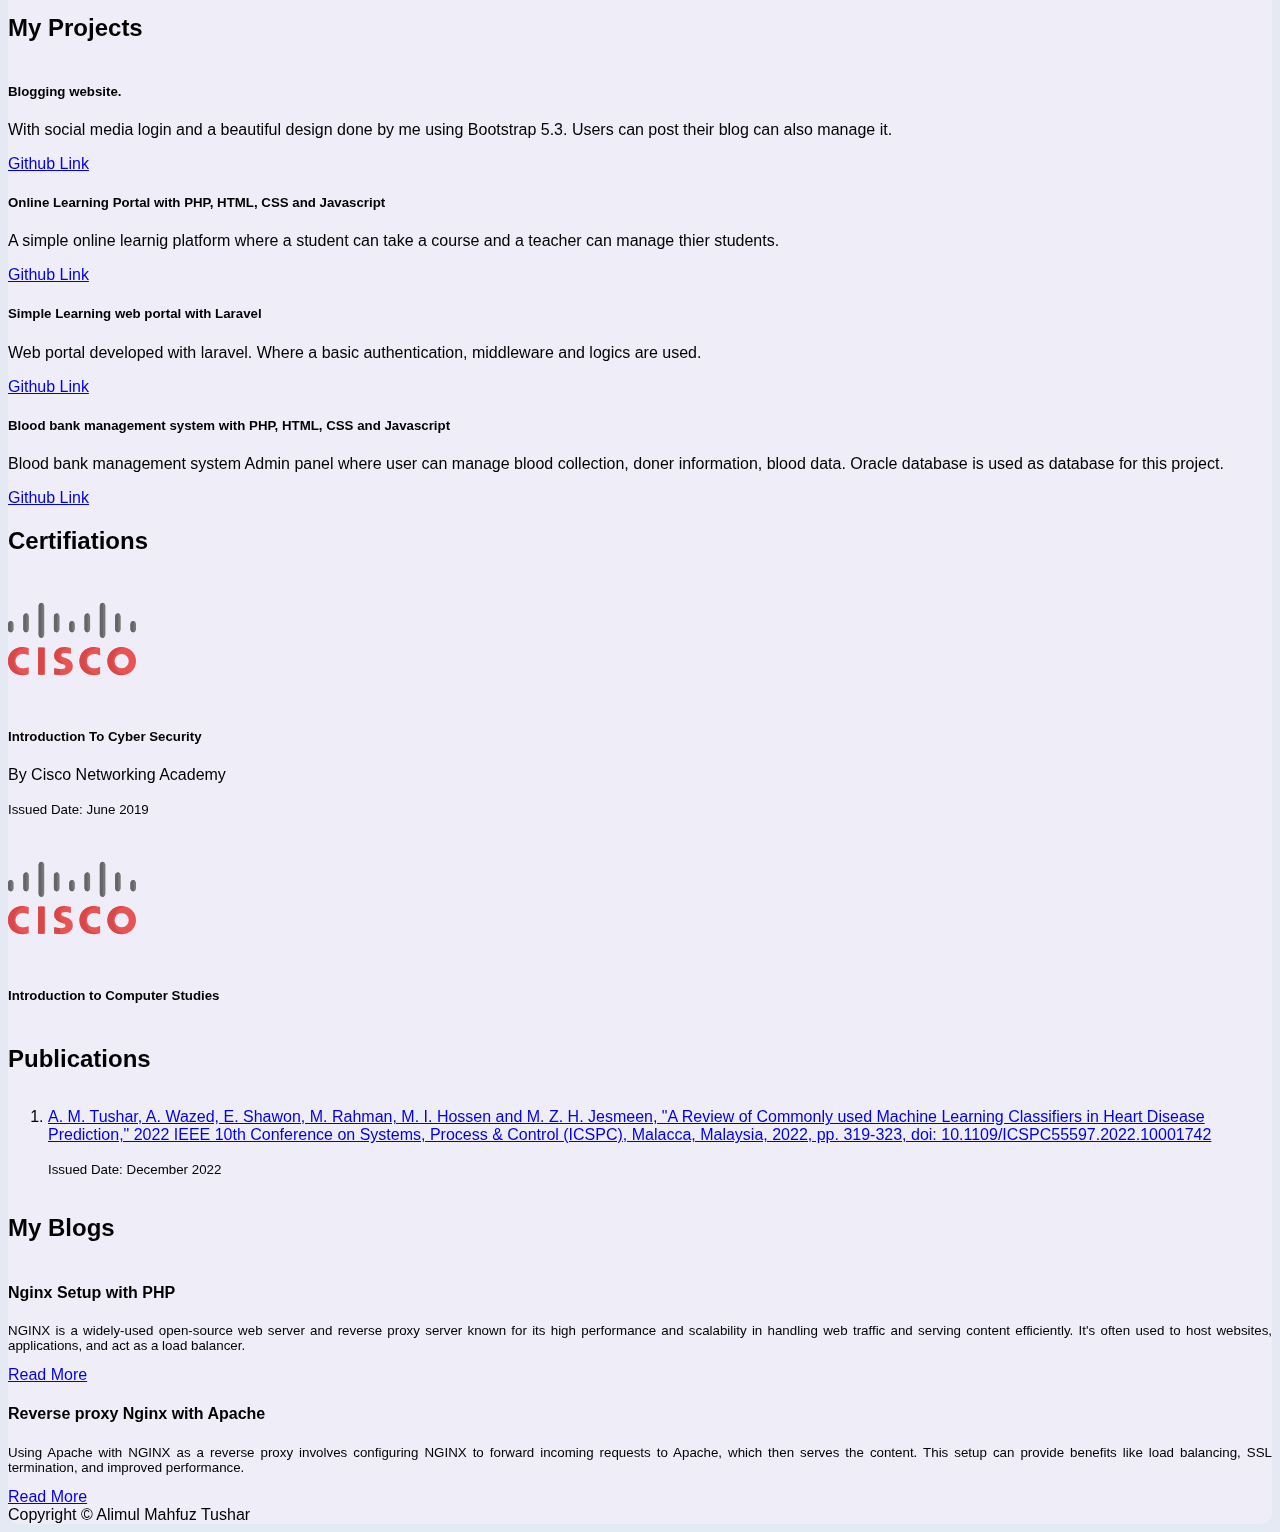
==== commit 9a796a38: "visual update" ====
--- a/index.html
+++ b/index.html
@@ -27,7 +27,7 @@
   </head>
   <body>
     <!-- Navbar -->
-    <nav class="navbar navbar-expand-lg bg-nav sticky-top bg-light shadow">
+    <nav class="navbar navbar-expand-lg bg-navbar frosted fixed-top shadow">
       <div class="container">
         <a class="navbar-brand" href="https://alimul-mahfuz.github.io"
           >Alimul Mahfuz Tushar</a
@@ -377,7 +377,7 @@
                           With social media login and a beautiful design done by me using Bootstrap 5.3. Users can post their blog can also manage it.
                       </p>
                       <a
-                        href="https://github.com/Alimul-Mahfuz/blog.com"
+                        href="https://github.com/Alimul-Mahfuz/blog.com" target="_blank"
                         class="btn btn-secondary"
                         >Github Link</a
                       >
@@ -396,7 +396,7 @@
                         take a course and a teacher can manage thier students.
                       </p>
                       <a
-                        href="https://github.com/Alimul-Mahfuz/e-learning"
+                        href="https://github.com/Alimul-Mahfuz/e-learning" target="_blank"
                         class="btn btn-secondary"
                         >Github Link</a
                       >
@@ -414,7 +414,7 @@
                         authentication, middleware and logics are used.
                       </p>
                       <a
-                        href="https://github.com/Alimul-Mahfuz/e-learning2.0"
+                        href="https://github.com/Alimul-Mahfuz/e-learning2.0" target="_blank"
                         class="btn btn-secondary"
                         >Github Link</a
                       >
@@ -422,7 +422,7 @@
                   </div>
                 </div>
                 <div class="col">
-                  <div class="card mb-3">
+                  <div class="card mb-3 h-100">
                     <div class="card-body">
                       <h5 class="card-title">
                         Blood bank management system with PHP, HTML, CSS and
@@ -434,7 +434,7 @@
                         Oracle database is used as database for this project.
                       </p>
                       <a
-                        href="https://github.com/Alimul-Mahfuz/bloodbank"
+                        href="https://github.com/Alimul-Mahfuz/bloodbank" target="_blank"
                         class="btn btn-secondary"
                         >Github Link</a
                       >
--- a/styles/style.css
+++ b/styles/style.css
@@ -1,6 +1,6 @@
 /* Google fonts */
 :root{
-  --primary-bg:rgba(255, 254, 254, 0.9);
+  --primary-bg:rgba(245, 239, 251, 0.666);
 }
 
 
@@ -11,7 +11,8 @@
 body {
   font-family: "Montserrat", sans-serif;
   font-family: "Open Sans", sans-serif;
-  background-color:#9aadb258;
+  background-color:#758bc230;
+  
   font: 400;
   /* background-image: url(../assets/images/background/pglwd6pq.png); */
 }
@@ -19,19 +20,17 @@
 
 #banner {
   position: relative;
-  height: 300px !important;
-  background: url(../assets/images/rainy.jpg);
+  height: 420px !important;
+  background: url(../assets/images/bg-cover-2.png);
   background-size: cover;
   background-position: center;
-  transition: background-image 0.5s ease-in-out;
-  backdrop-filter: blur(10px); /* Adjust blur amount as needed */
 }
 .icon {
   width: 20px;
   height: 20px;
 }
 .bg-navbar {
-  background-color: rgba(100, 148, 237, 0.274);
+  background-color: #758BC2;
 }
 
 .text-justify {
@@ -69,7 +68,10 @@
   width: 100%;
 
 } */
-
+.frosted{
+  background-color: rgba(206, 210, 217, 0.743);
+  backdrop-filter: blur(10px);
+}
 
 @media screen and (max-width: 360px) {
   #banner {
@@ -82,7 +84,7 @@
 }
 @media screen and (max-width: 560px) {
   #banner {
-    height: 200px;
+    height: 290px !important;
   }
   .personal-info{
     top:-120px;
@@ -107,6 +109,7 @@
   .personal-info{
     border-radius: 10px;
     background-color: var(--primary-bg);
+    backdrop-filter: blur(10px);
     top:-100px;
   }
   #hero-img{
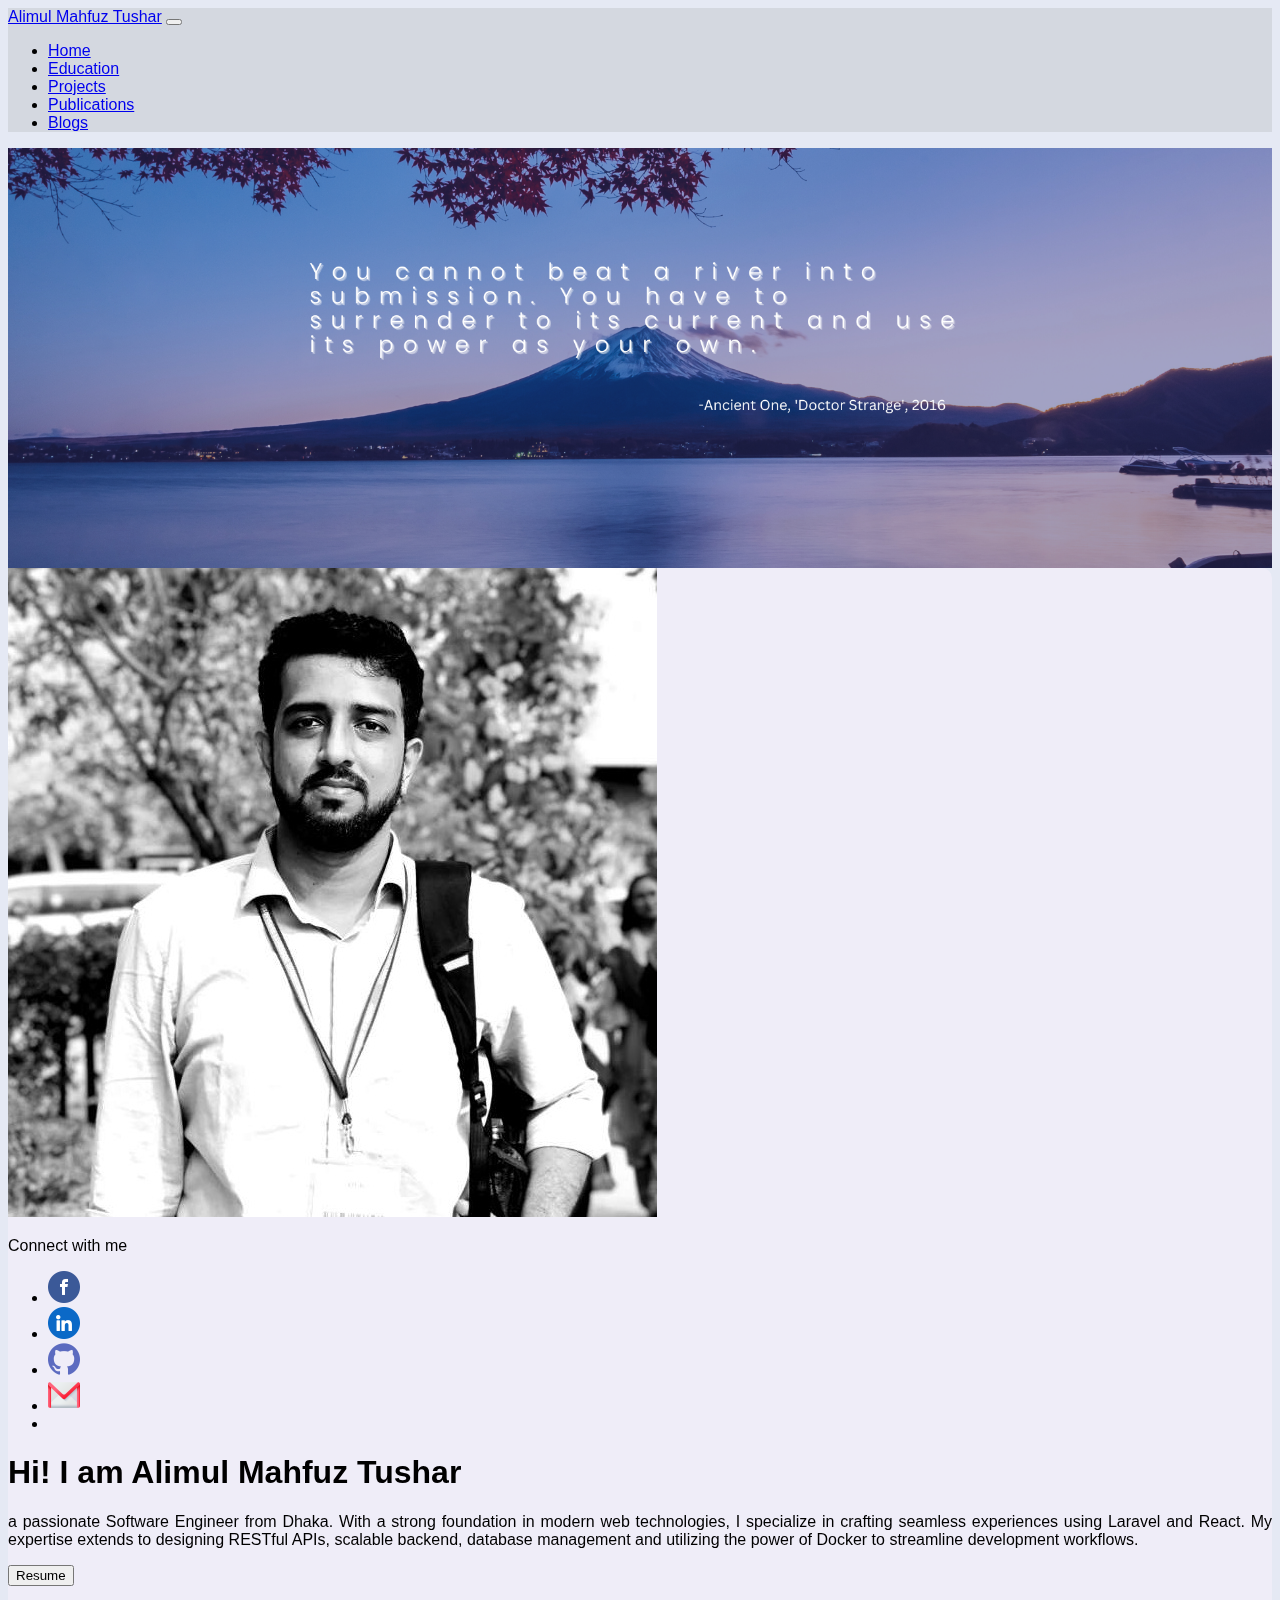
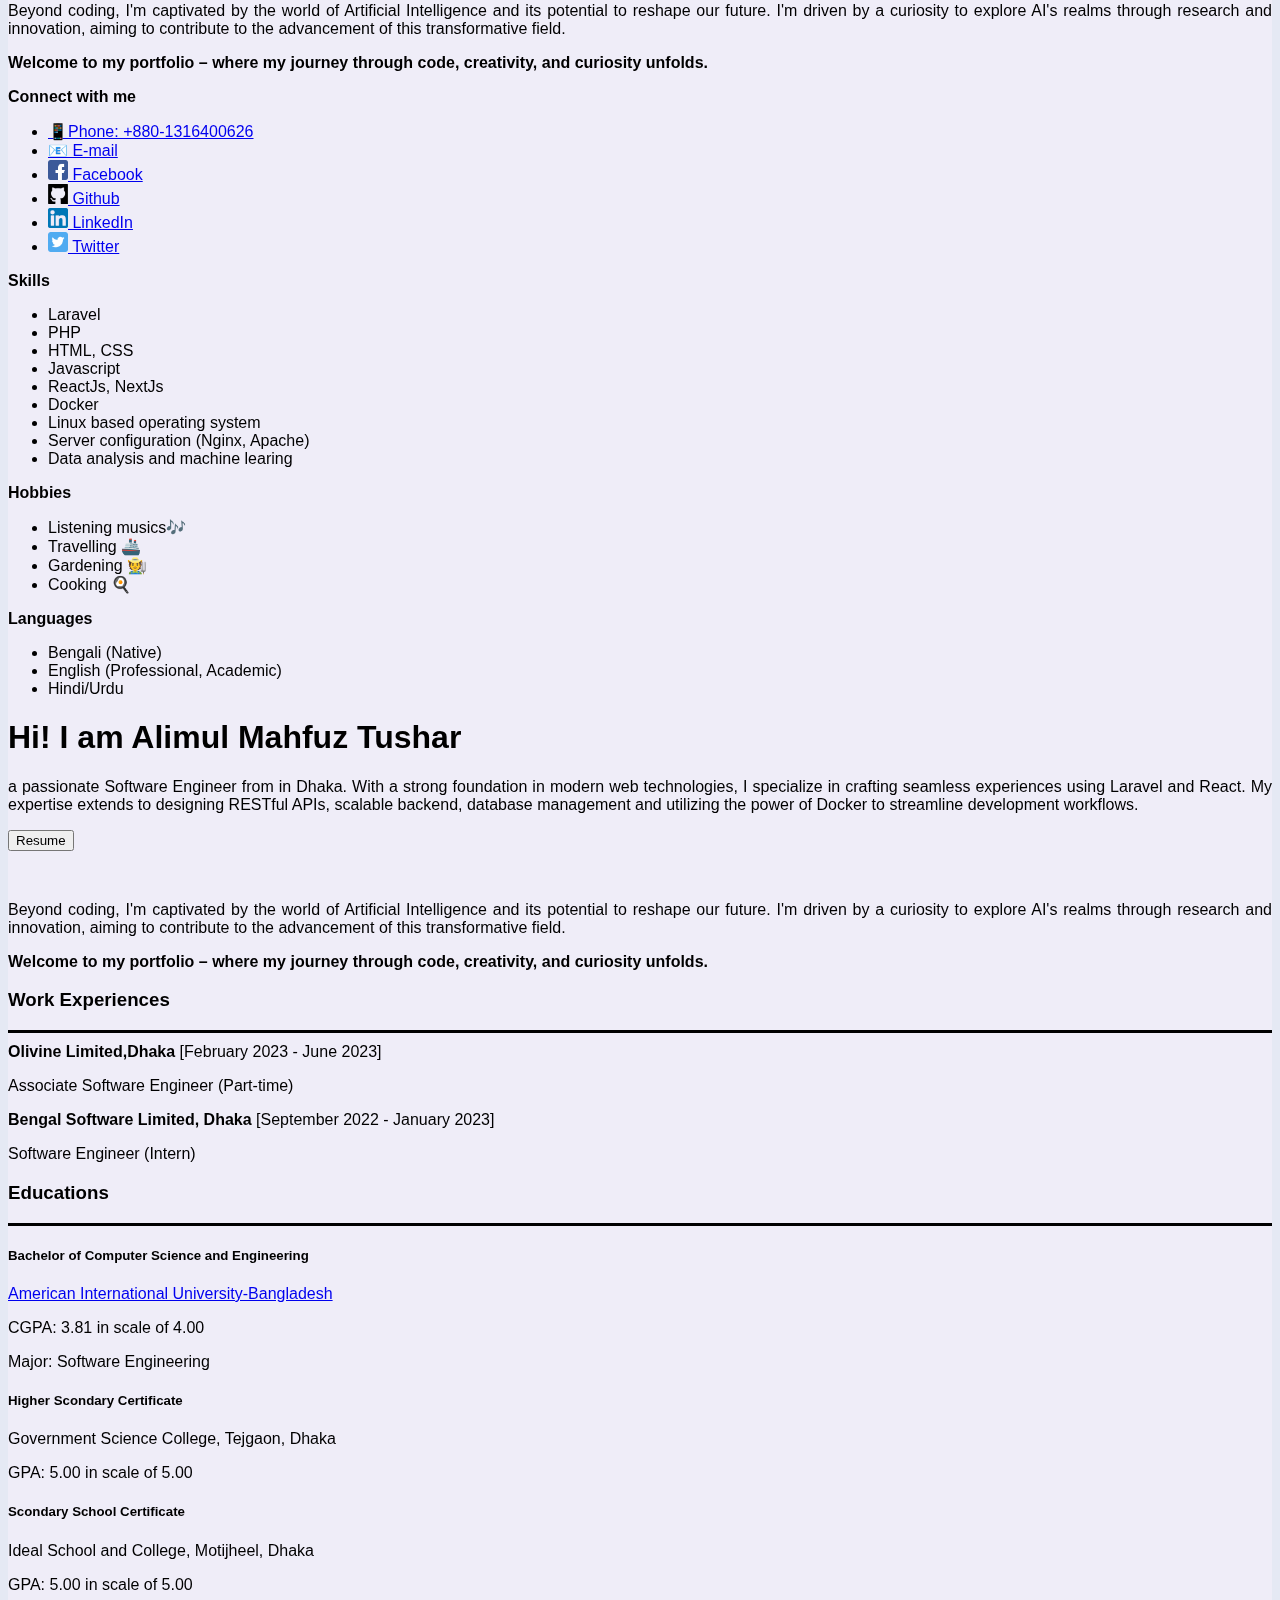
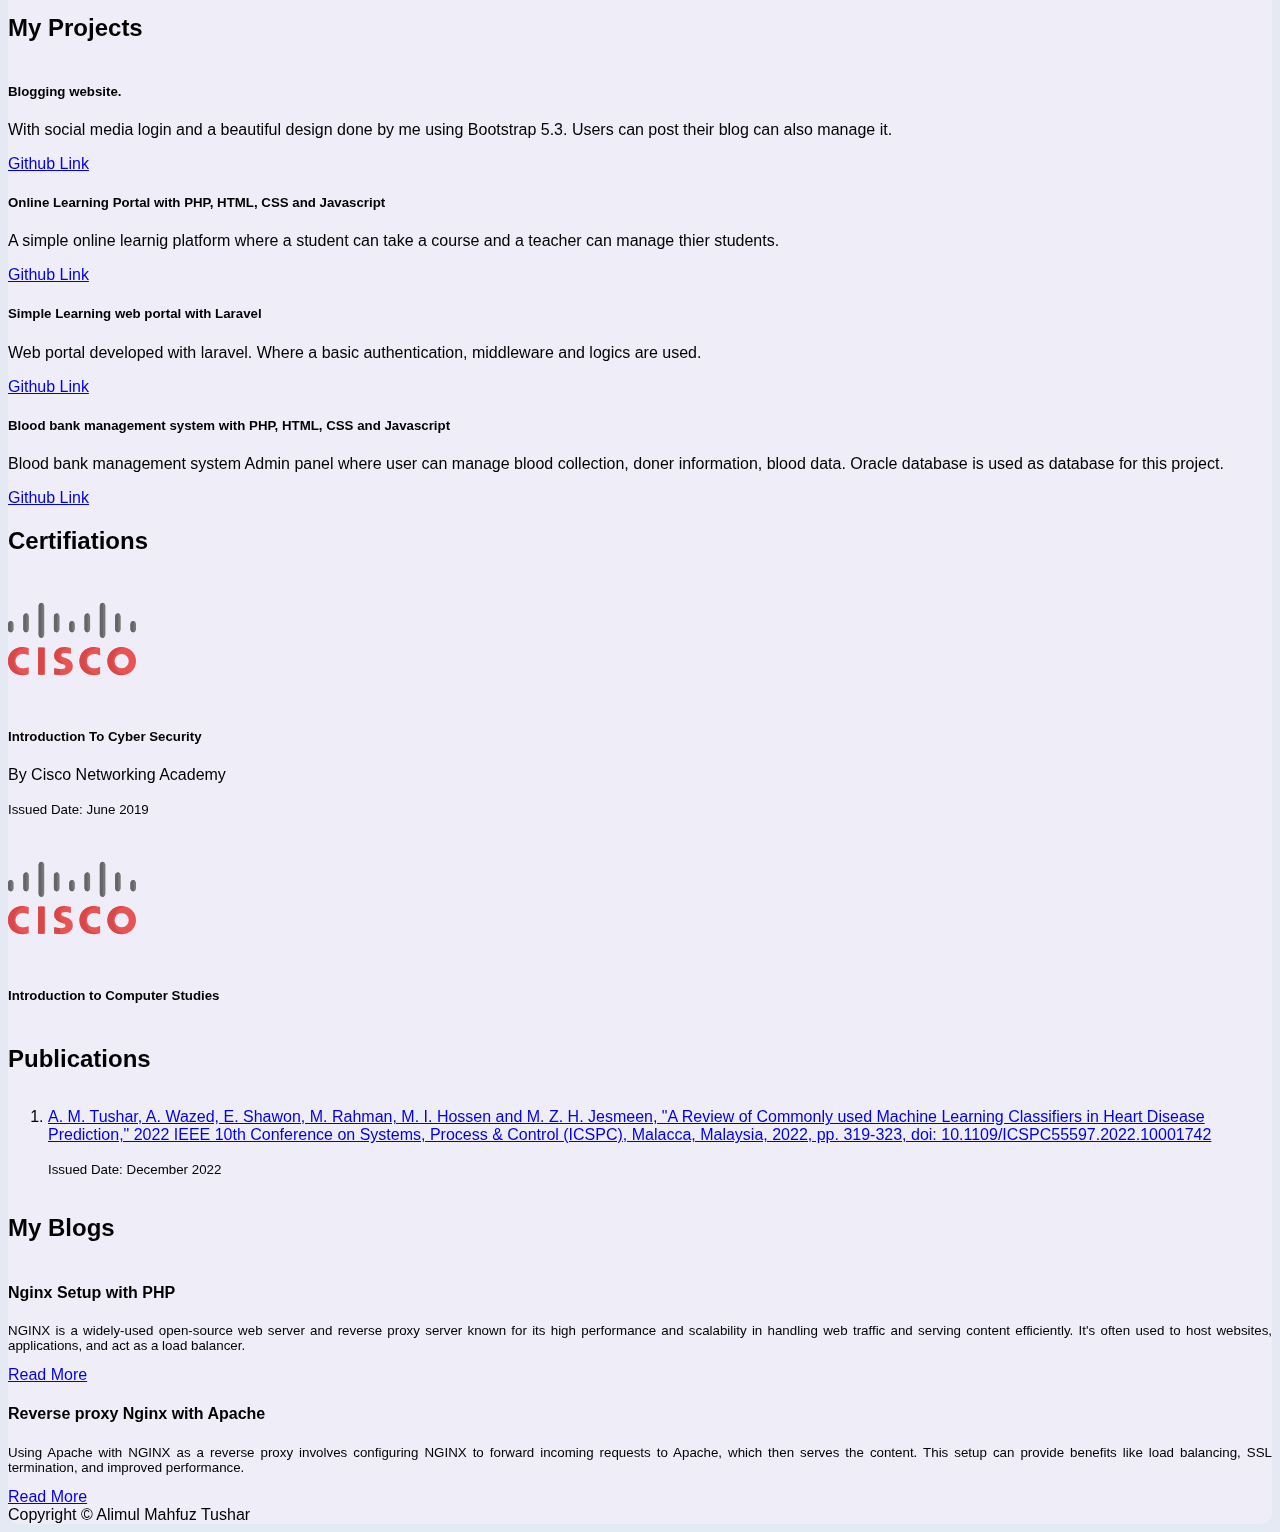
==== commit ab67700b: "spelling fix" ====
--- a/index.html
+++ b/index.html
@@ -159,7 +159,7 @@
                 <div class="mb-3">
                   <h1>Hi! I am Alimul Mahfuz Tushar</h1>
                   <p class="text-justify">
-                    a passionate Software Engineer from in Dhaka. With a strong
+                    a passionate Software Engineer from Dhaka. With a strong
                     foundation in modern web technologies, I specialize in
                     crafting seamless experiences using Laravel and React. My
                     expertise extends to designing RESTful APIs, scalable
@@ -274,7 +274,7 @@
               <div>
                 <p class="mb-0"><strong>Languages</strong></p>
                 <ul>
-                  <li>Bengala (Native)</li>
+                  <li>Bengali (Native)</li>
                   <li>English (Professional, Academic)</li>
                   <li>Hindi/Urdu</li>
                 </ul>
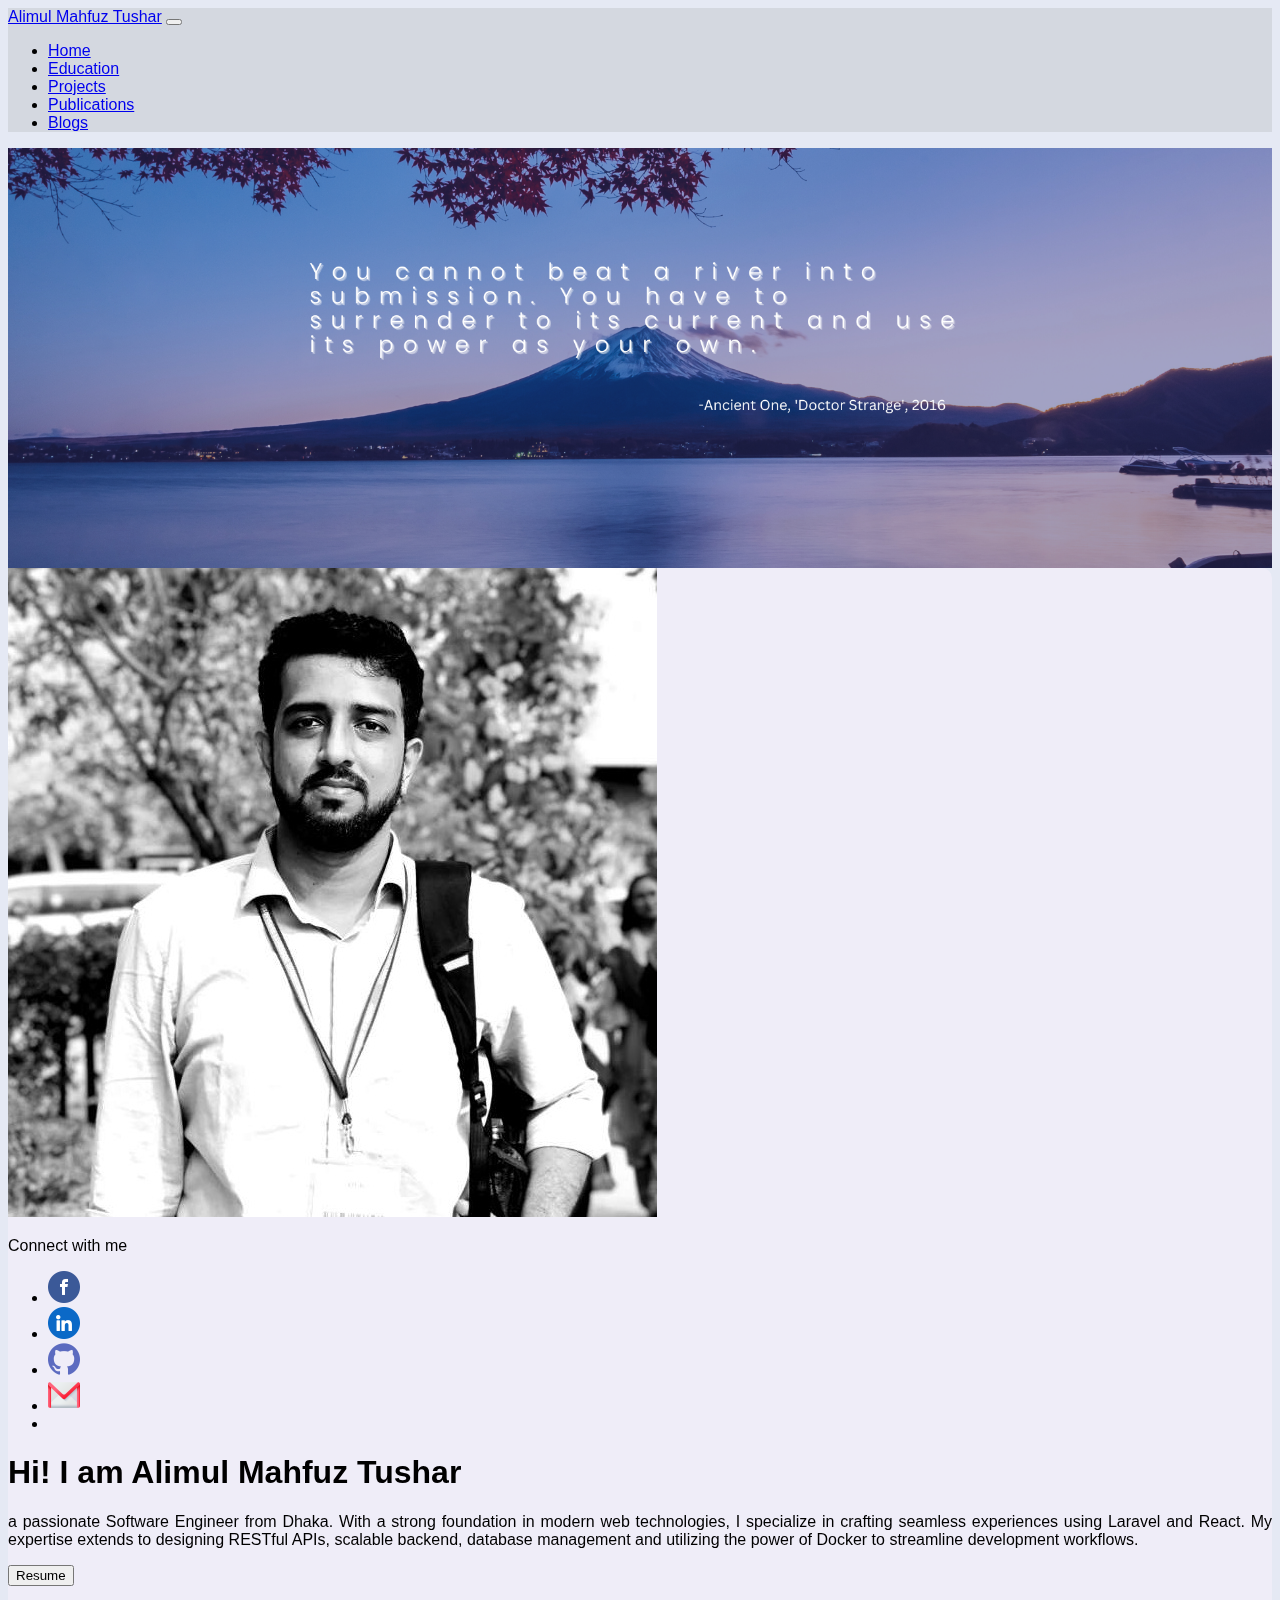
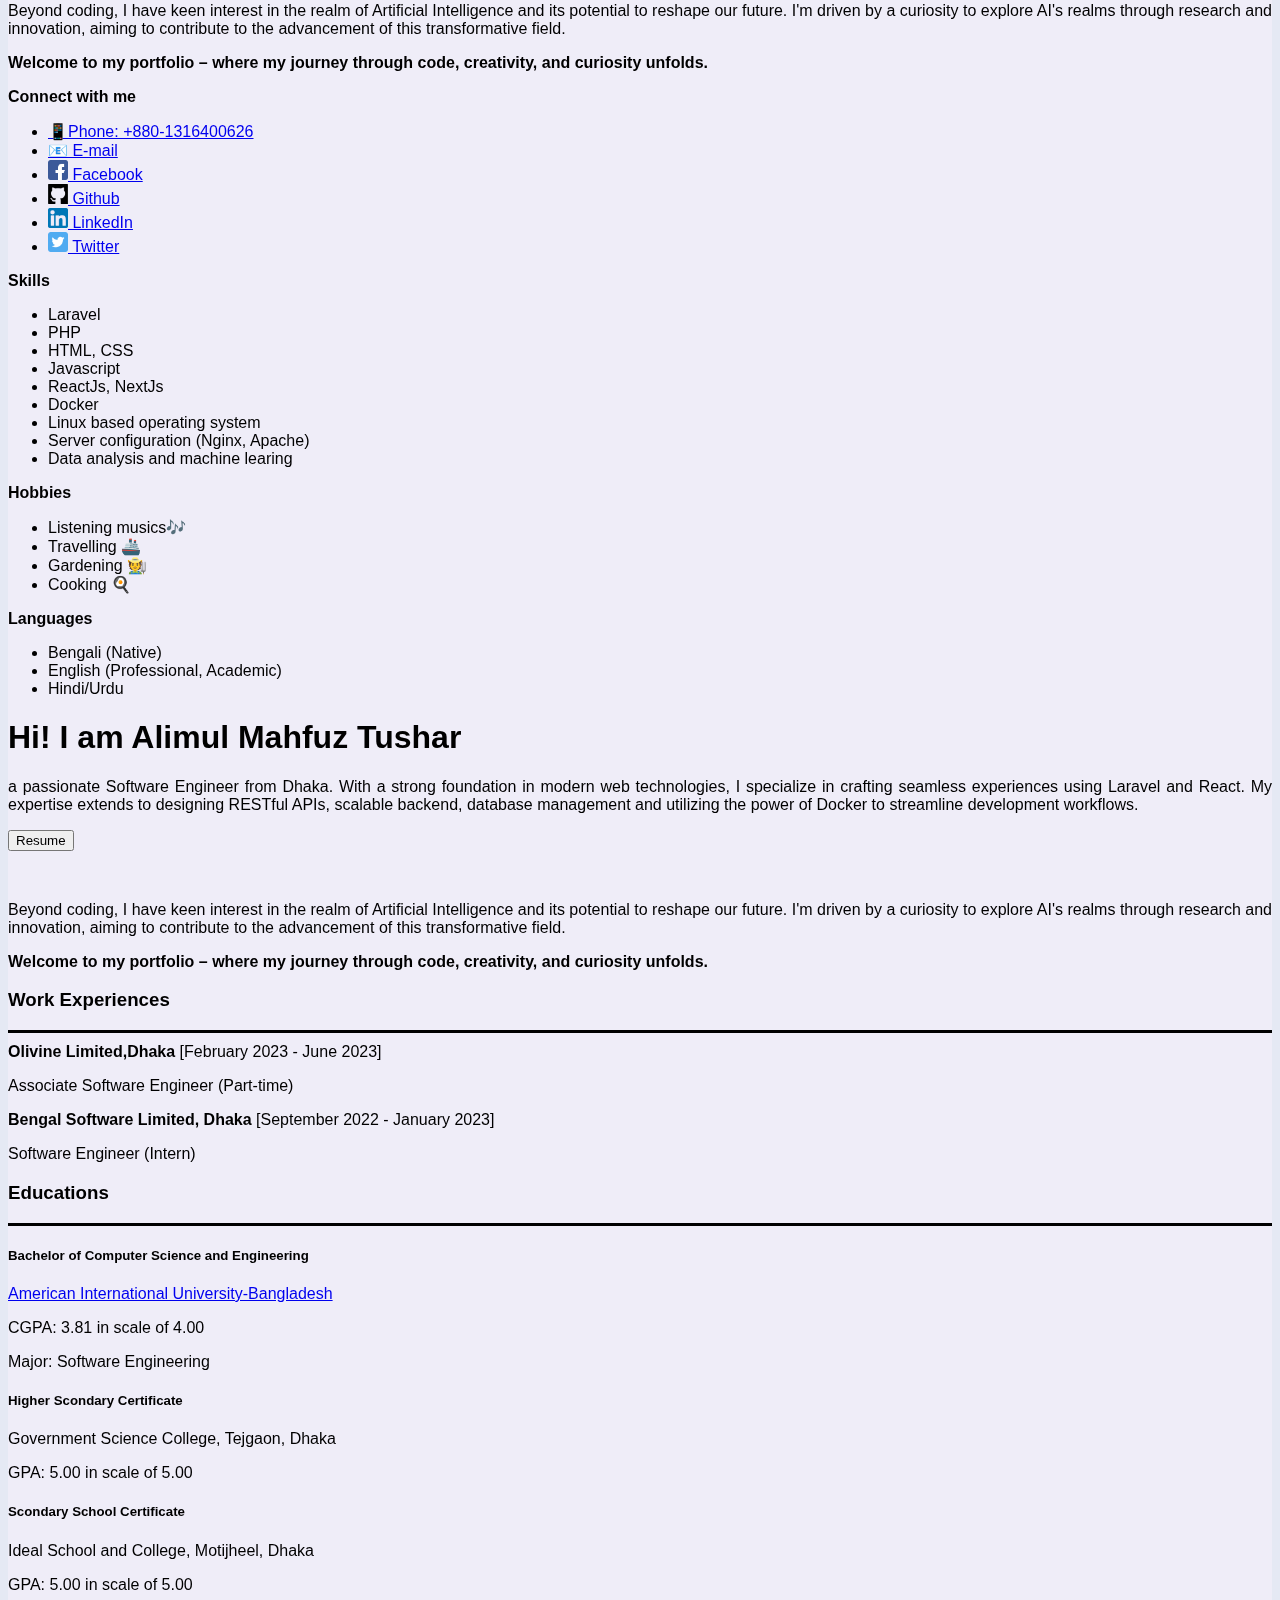
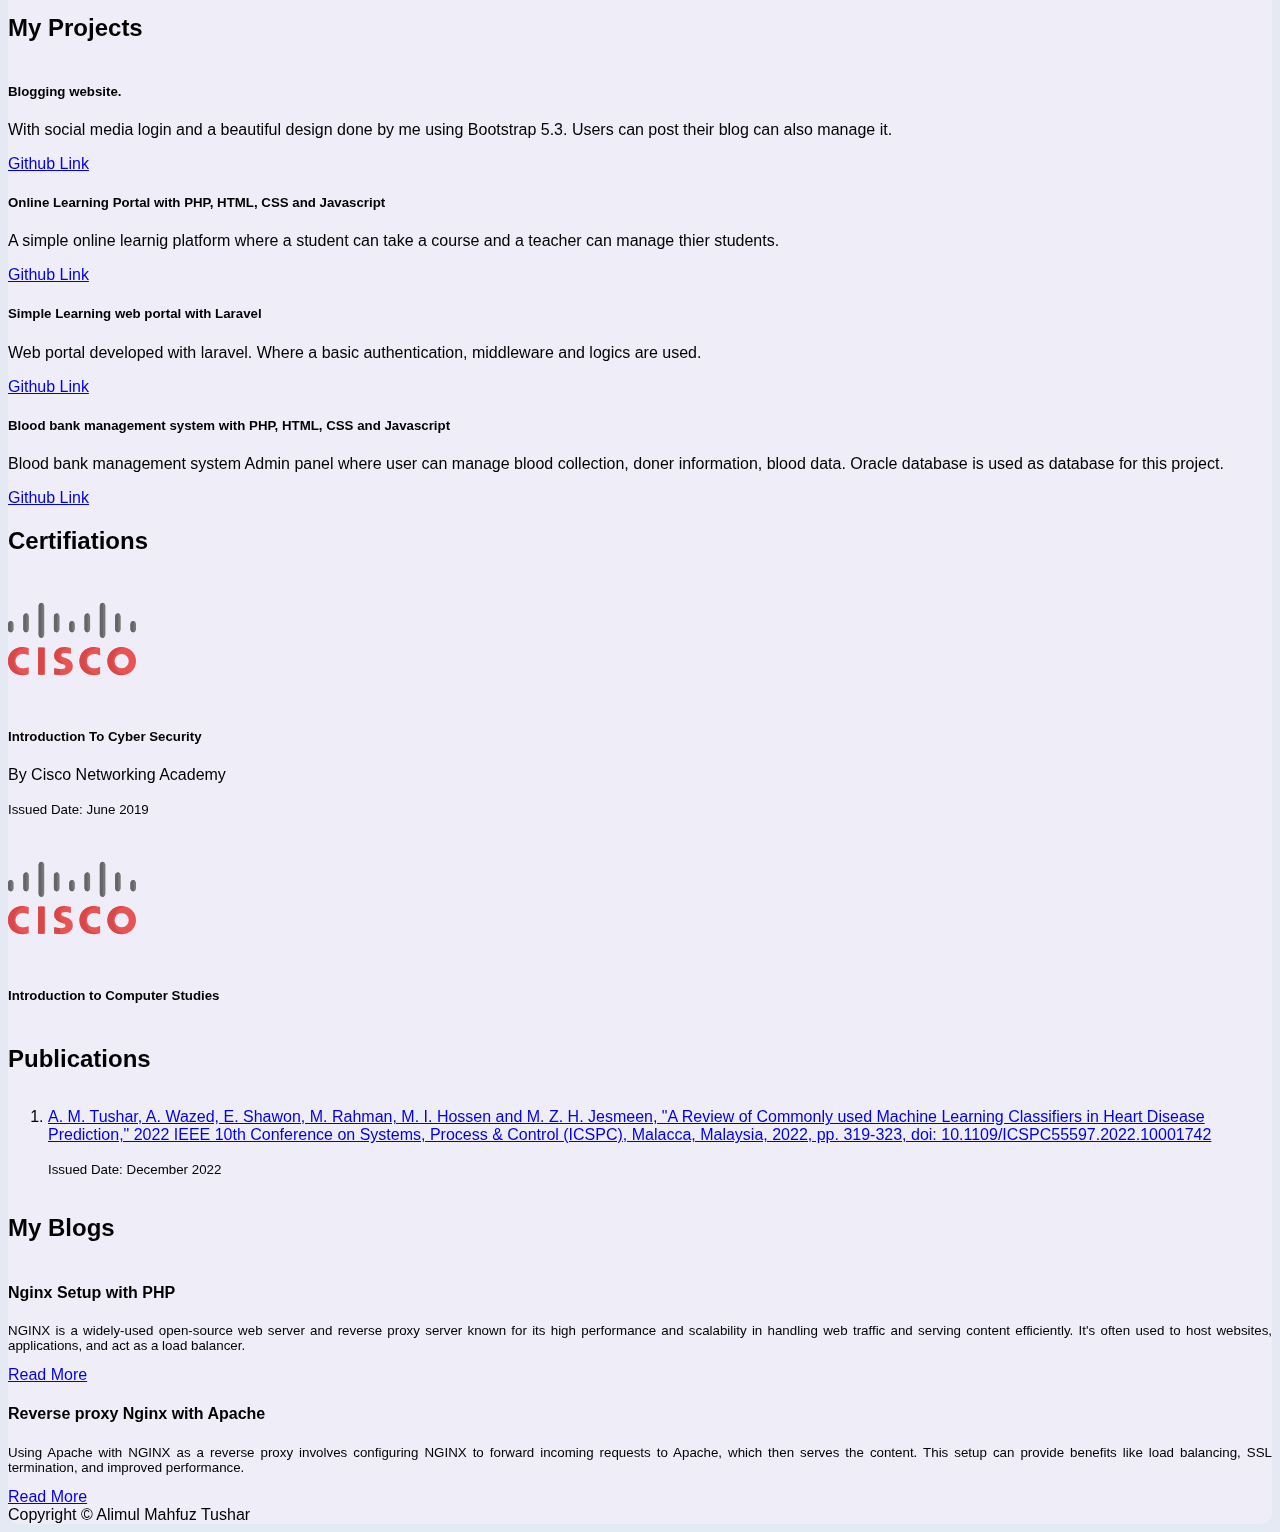
==== commit a3c11230: "Update index.html" ====
--- a/index.html
+++ b/index.html
@@ -174,7 +174,7 @@
                     >
                   </p>
                   <p class="text-justify">
-                    Beyond coding, I'm captivated by the world of Artificial
+                    Beyond coding, I have keen interest in the realm of Artificial
                     Intelligence and its potential to reshape our future. I'm
                     driven by a curiosity to explore AI's realms through
                     research and innovation, aiming to contribute to the
@@ -287,7 +287,7 @@
               <div class="me-4 mb-3 d-none d-md-block">
                 <h1>Hi! I am Alimul Mahfuz Tushar</h1>
                 <p class="text-justify">
-                  a passionate Software Engineer from in Dhaka. With a strong
+                  a passionate Software Engineer from Dhaka. With a strong
                   foundation in modern web technologies, I specialize in
                   crafting seamless experiences using Laravel and React. My
                   expertise extends to designing RESTful APIs, scalable backend,
@@ -303,7 +303,7 @@
                 </p>
                 <br />
                 <p class="text-justify">
-                  Beyond coding, I'm captivated by the world of Artificial
+                  Beyond coding, I have keen interest in the realm of Artificial
                   Intelligence and its potential to reshape our future. I'm
                   driven by a curiosity to explore AI's realms through research
                   and innovation, aiming to contribute to the advancement of
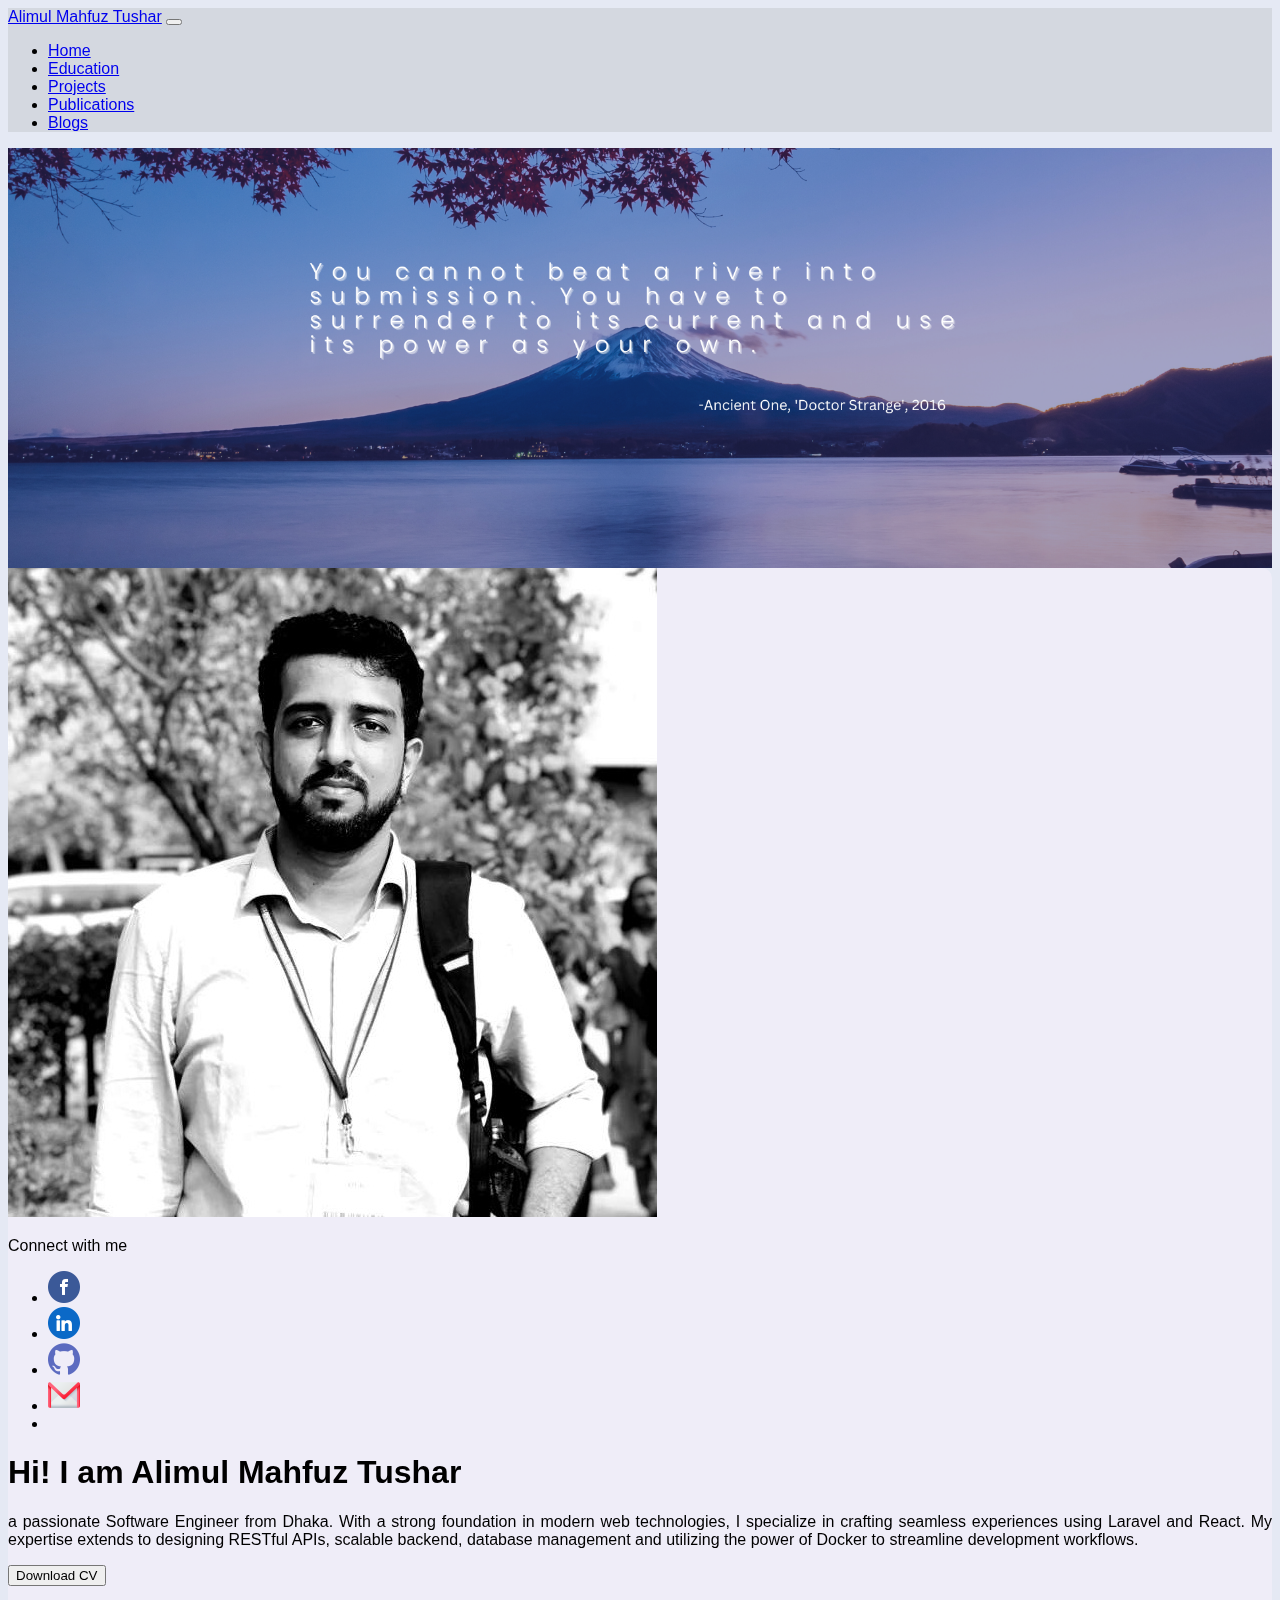
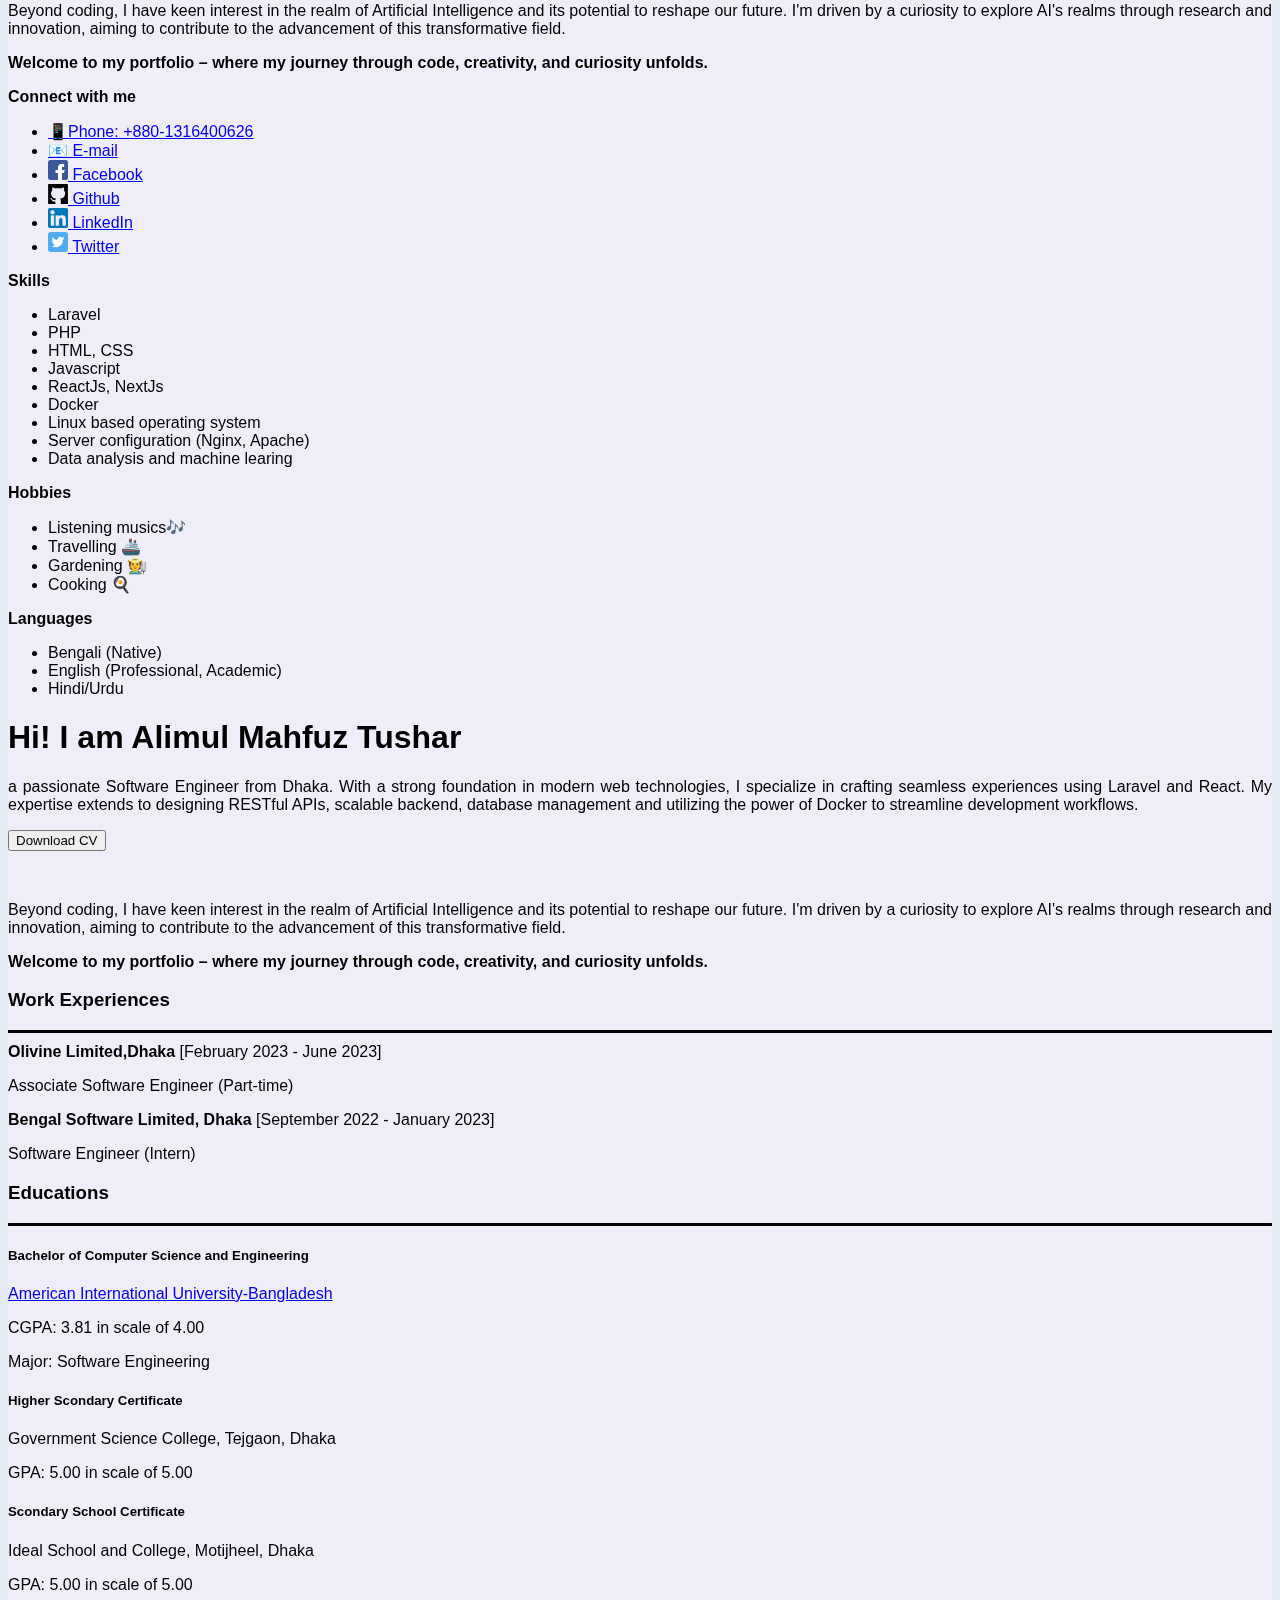
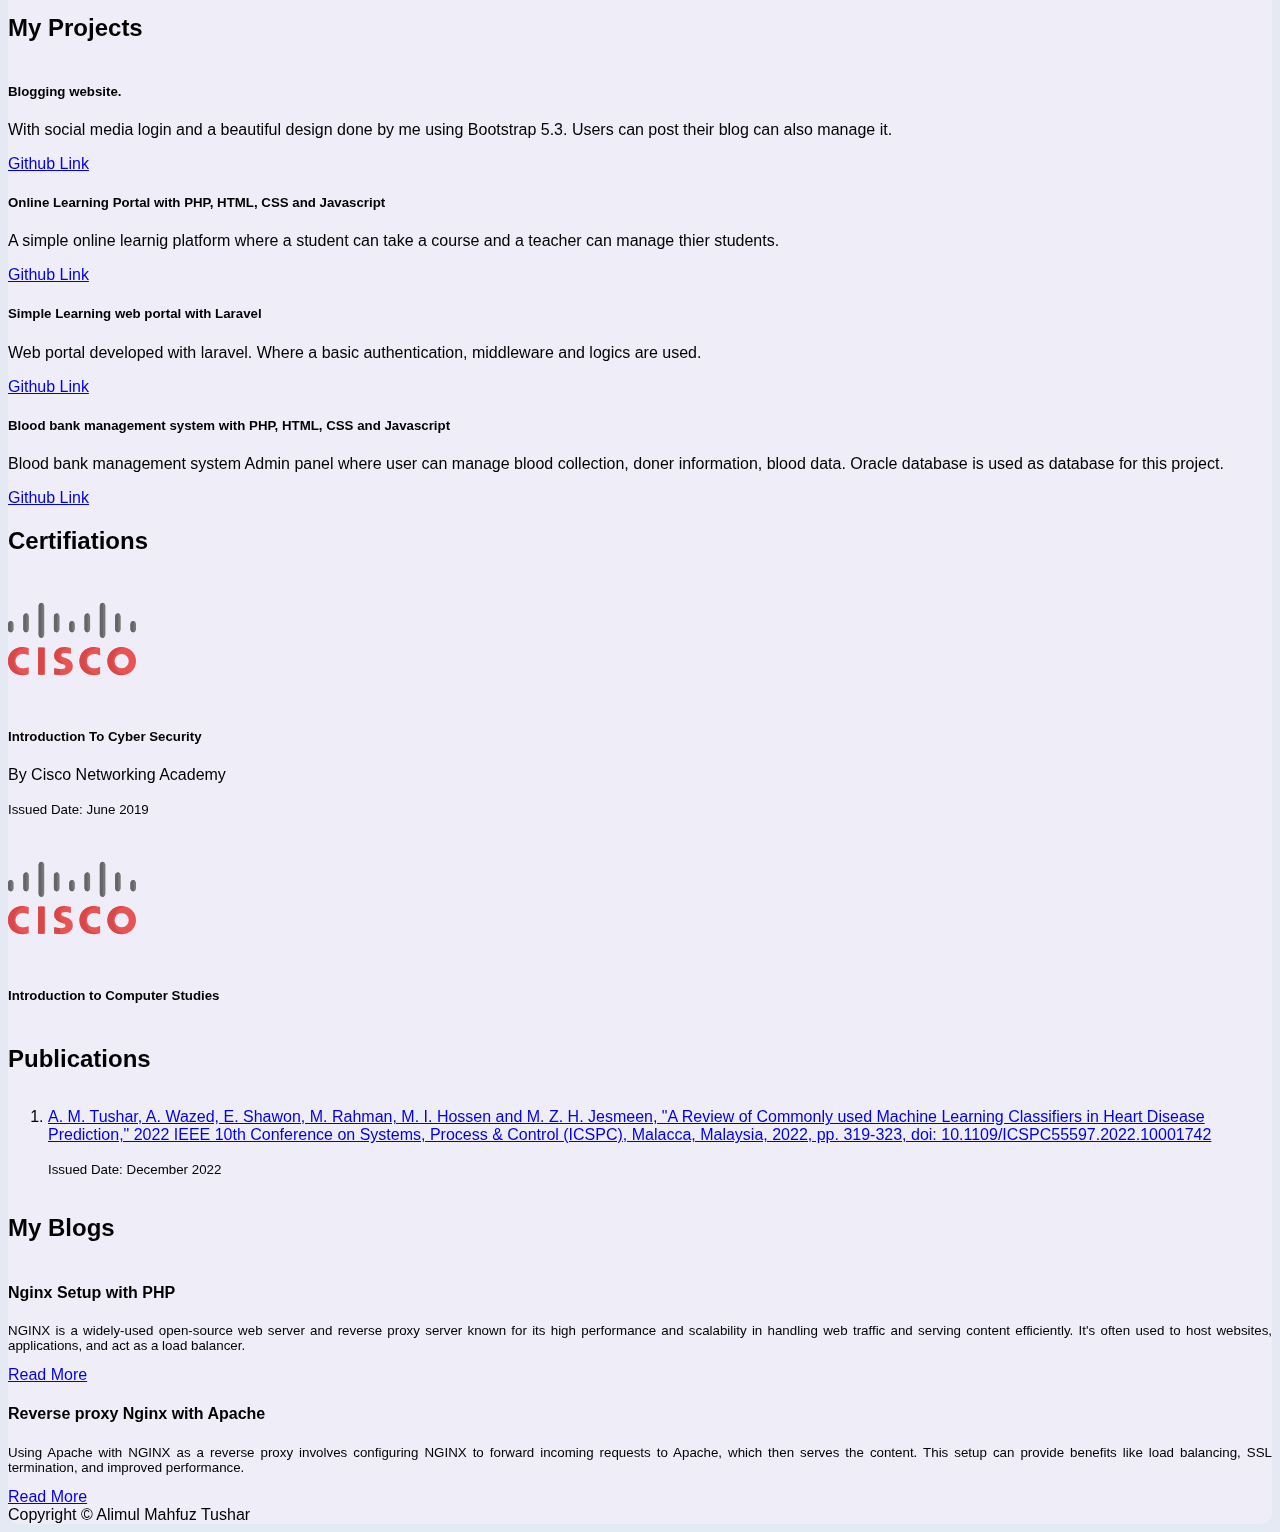
==== commit eff38ad2: "Update index.html" ====
--- a/index.html
+++ b/index.html
@@ -167,9 +167,9 @@
                     Docker to streamline development workflows.
                   </p>
                   <p>
-                    <a href=""
+                    <a href="https://drive.google.com/file/d/1DN9-zO2jaIZcHPiH0eqM7nHD3mwOivwx/view?usp=sharing"
                       ><button class="btn btn-sm btn-secondary text-light">
-                        <i class="fa-solid fa-download text-light me-1"></i>Resume
+                        <i class="fa-solid fa-download text-light me-1"></i>Download CV
                       </button></a
                     >
                   </p>
@@ -295,9 +295,9 @@
                   streamline development workflows.
                 </p>
                 <p>
-                  <a href=""
+                  <a href="https://drive.google.com/file/d/1DN9-zO2jaIZcHPiH0eqM7nHD3mwOivwx/view?usp=sharing"
                     ><button class="btn btn-sm btn-secondary text-light">
-                      <i class="fa-solid fa-download text-light me-1"></i>Resume
+                      <i class="fa-solid fa-download text-light me-1"></i>Download CV
                     </button></a
                   >
                 </p>
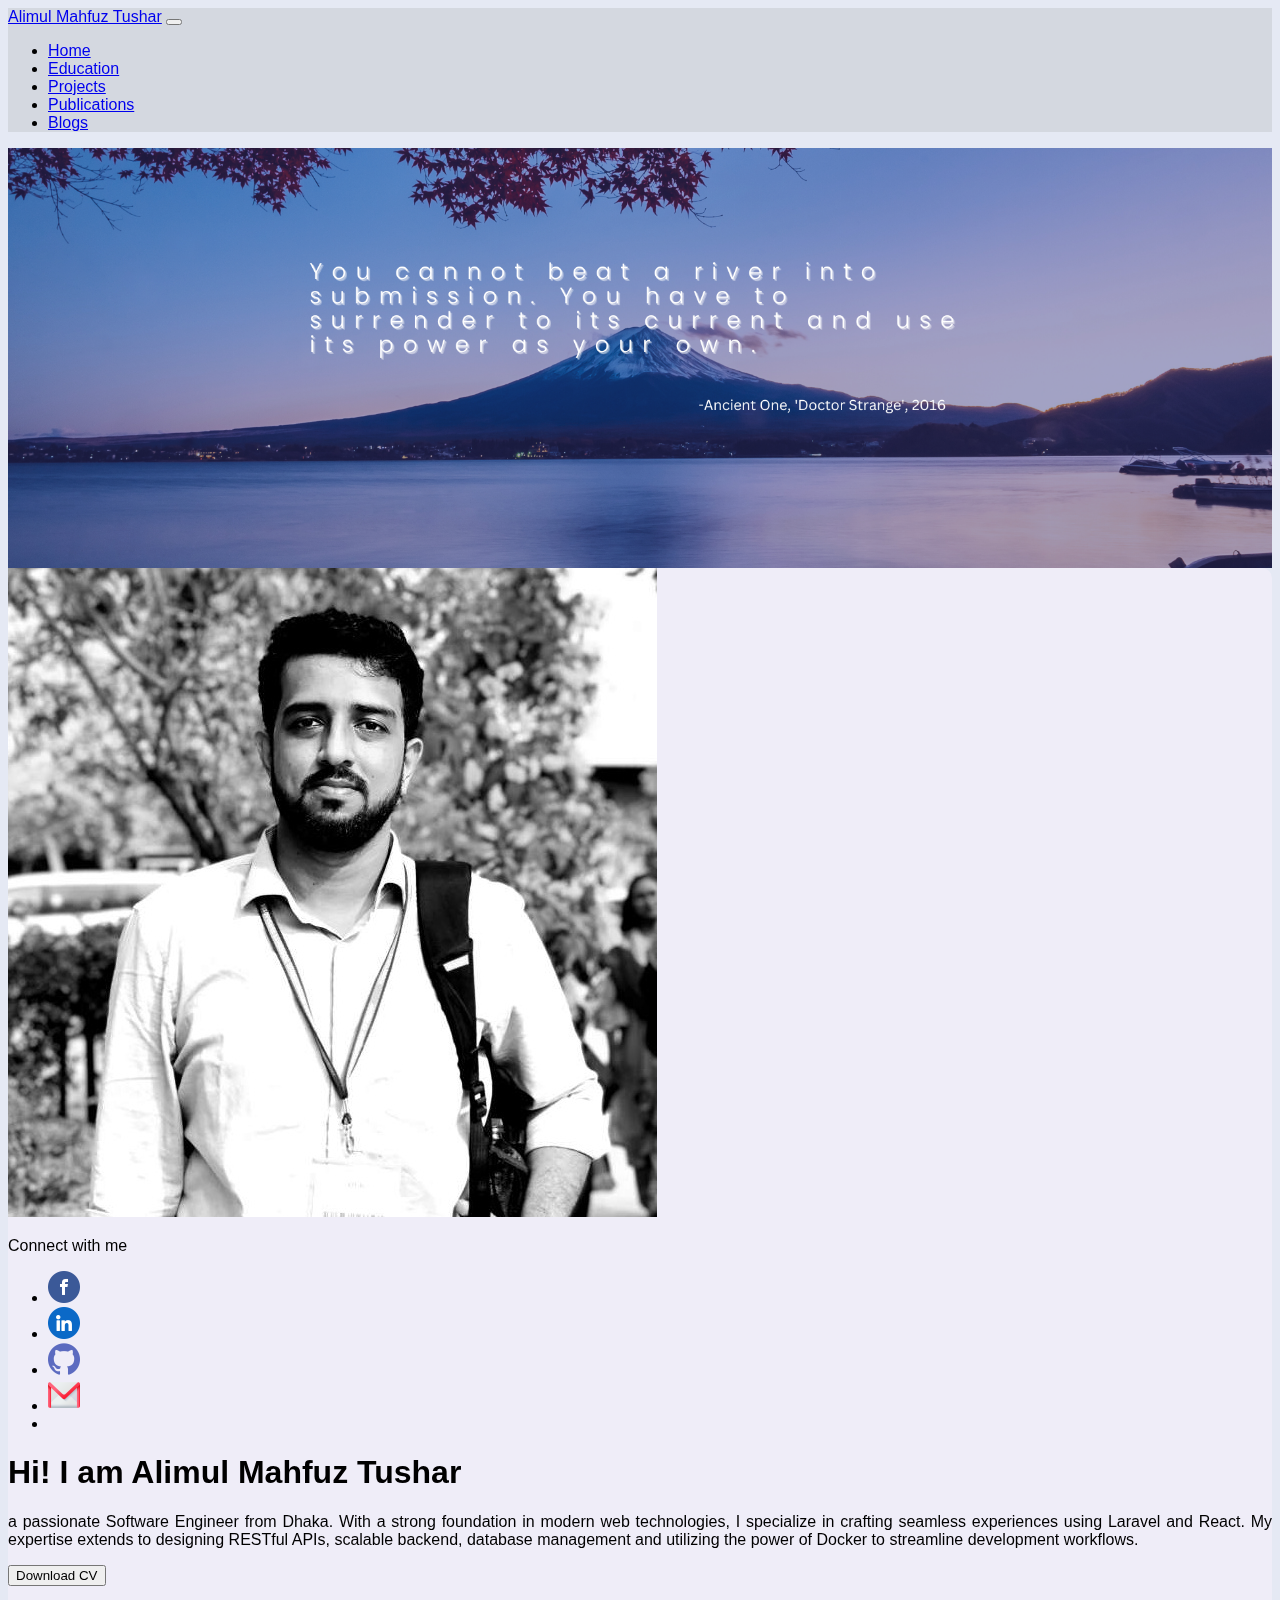
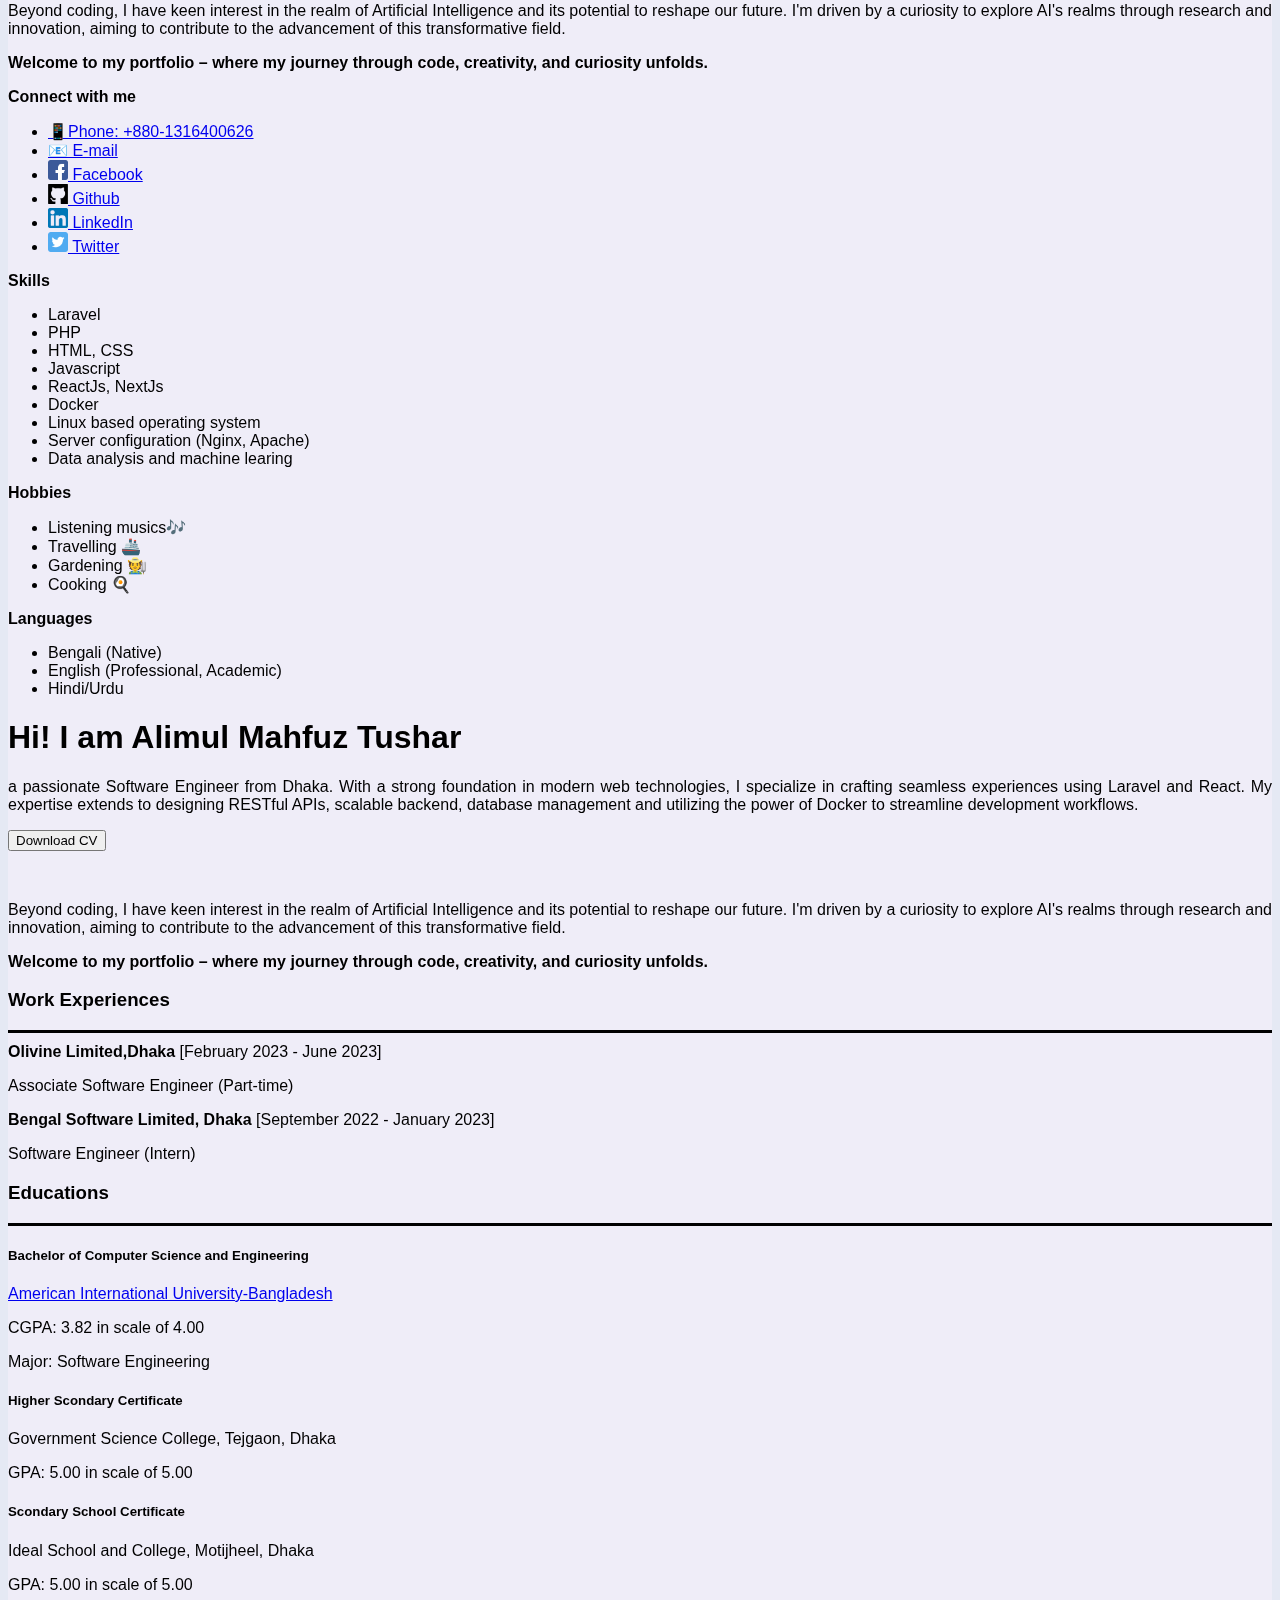
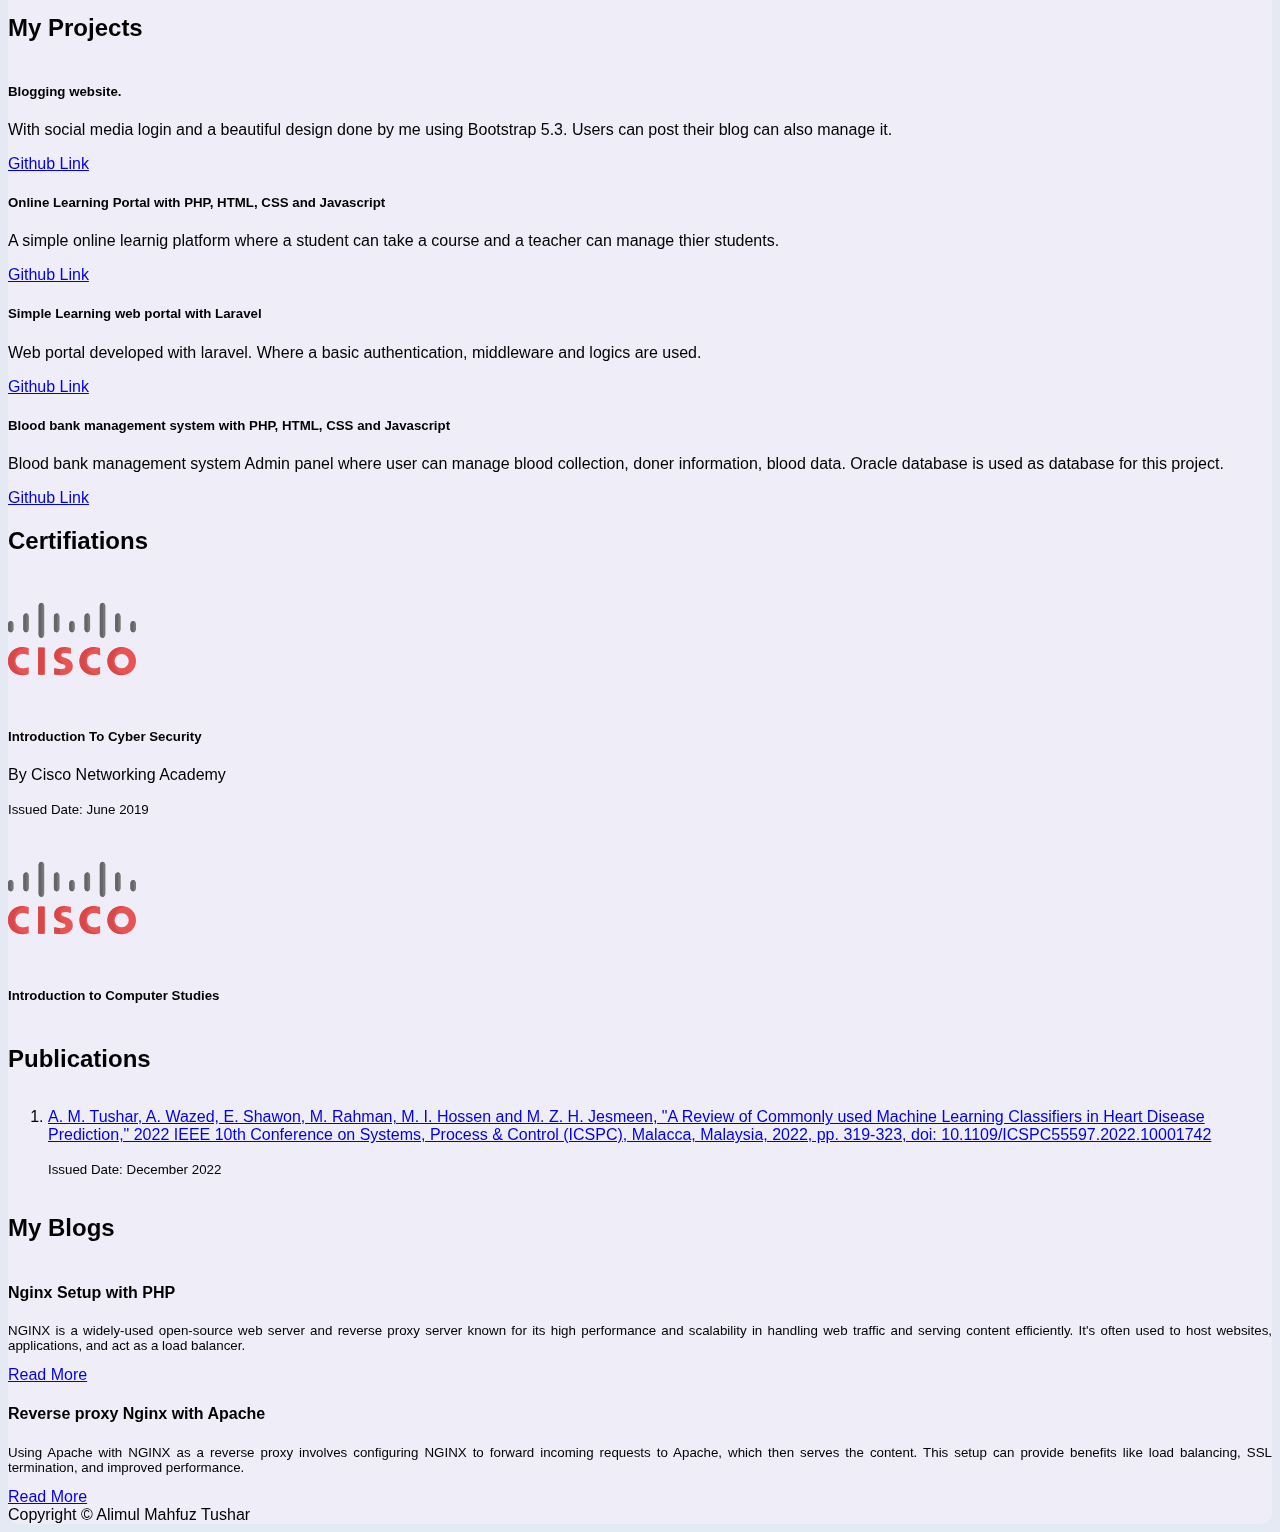
==== commit c068d632: "Update index.html" ====
--- a/index.html
+++ b/index.html
@@ -344,7 +344,7 @@
                       >American International University-Bangladesh</a
                     >
                   </p>
-                  <p class="mb-0">CGPA: 3.81 in scale of 4.00</p>
+                  <p class="mb-0">CGPA: 3.82 in scale of 4.00</p>
                   <p class="mb-0">Major: Software Engineering</p>
                 </section>
                 <section class="my-3">
